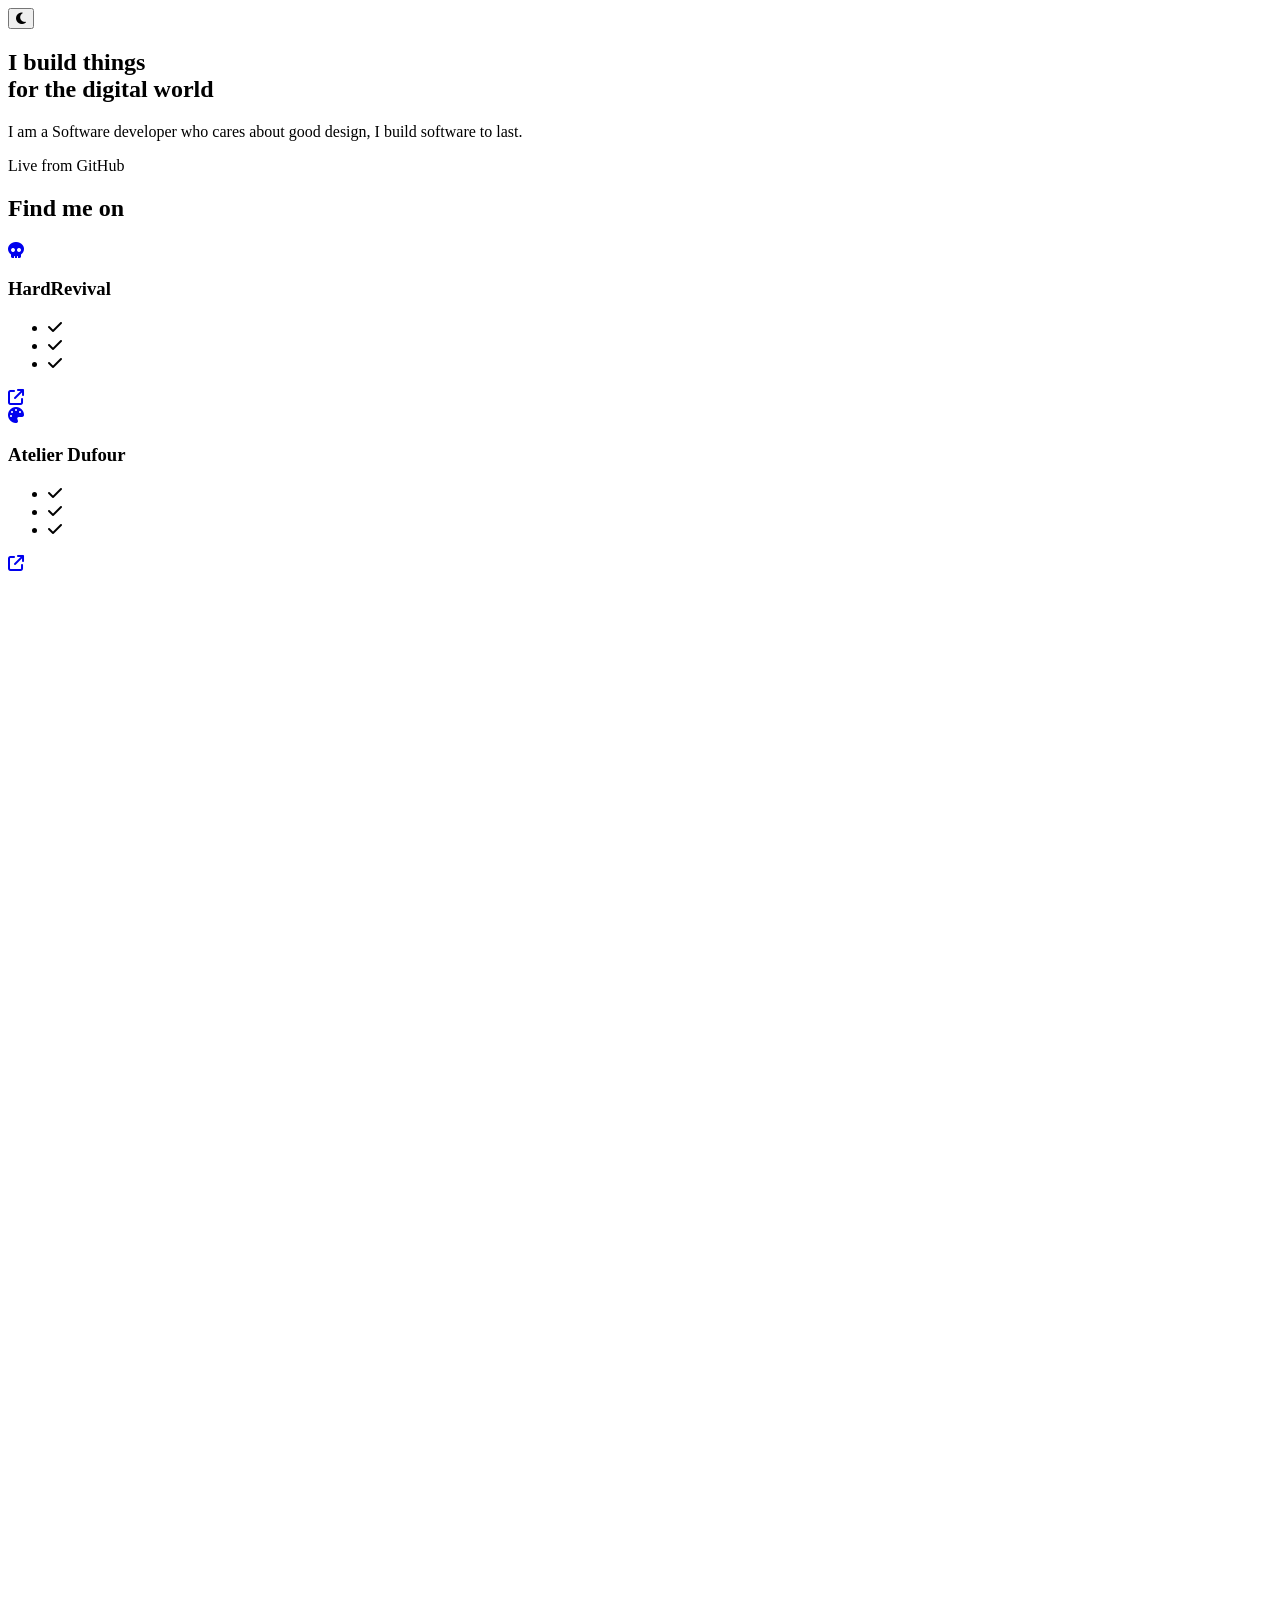
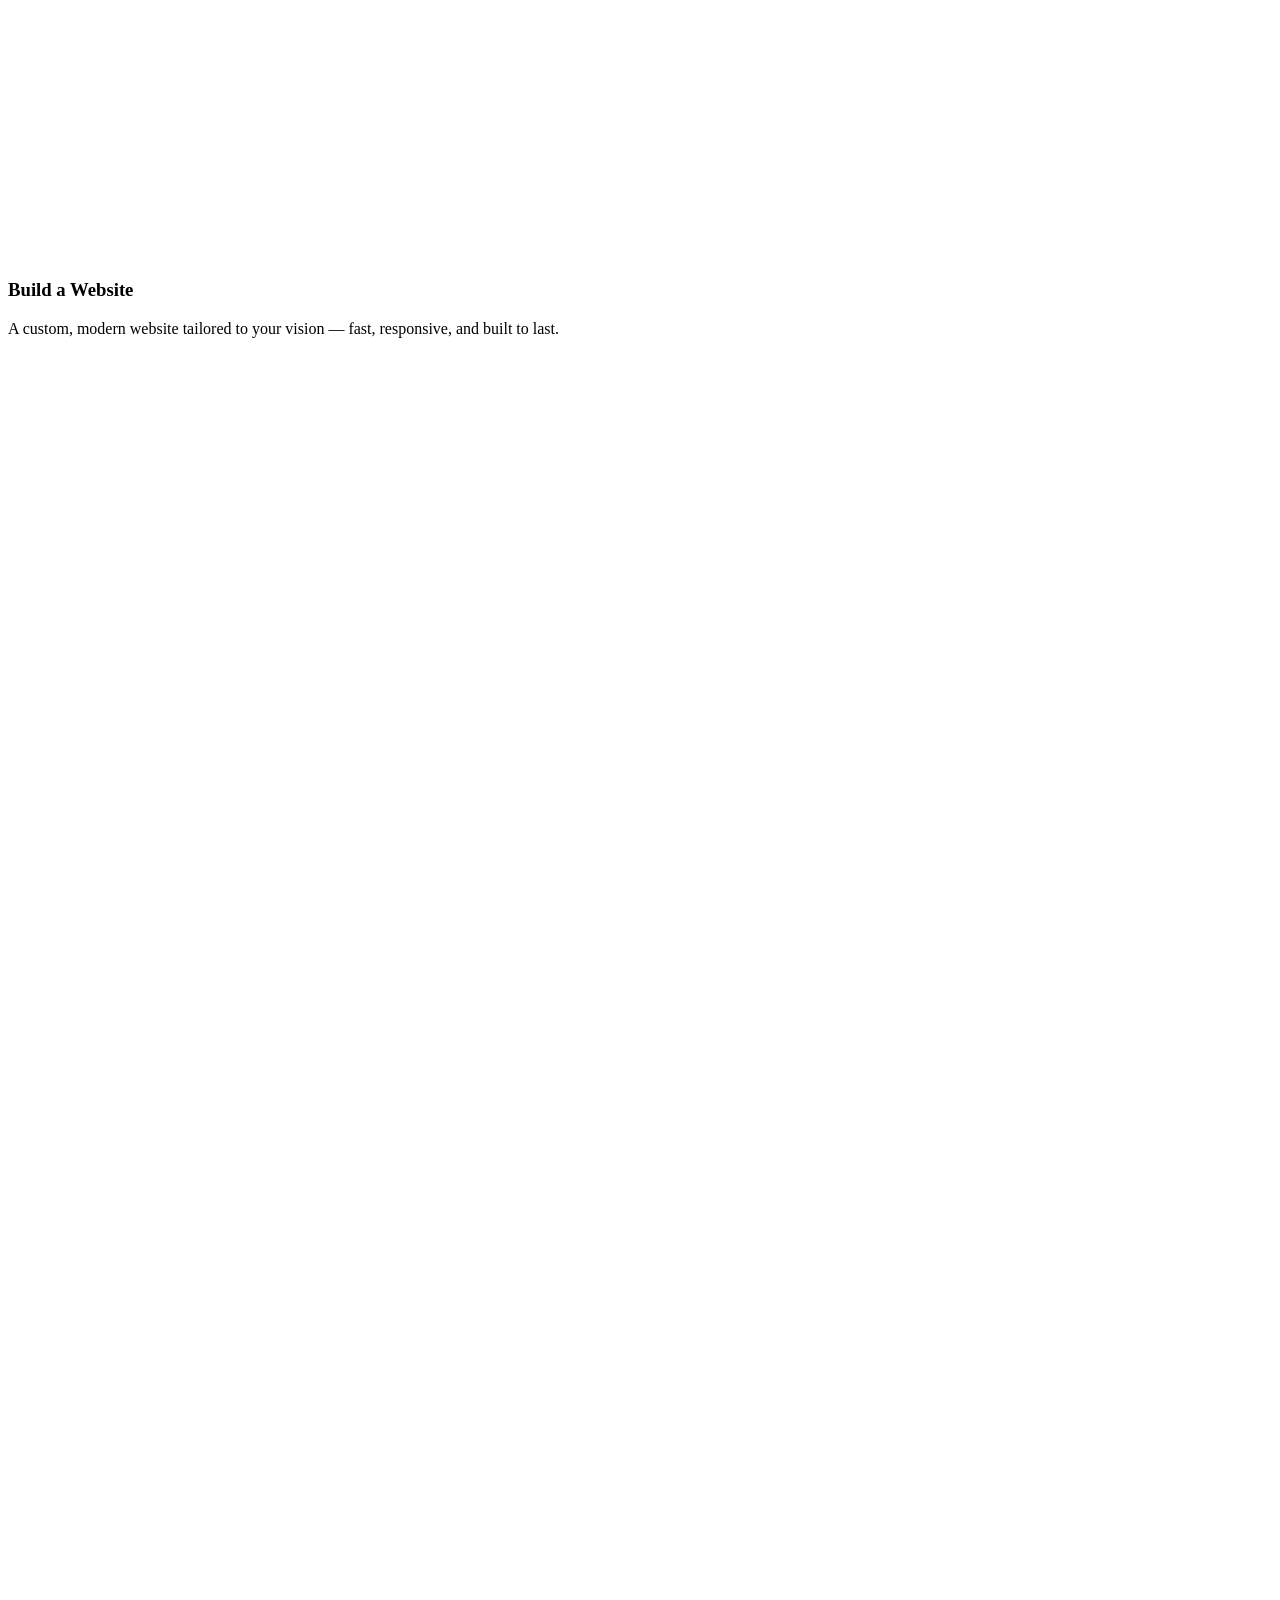
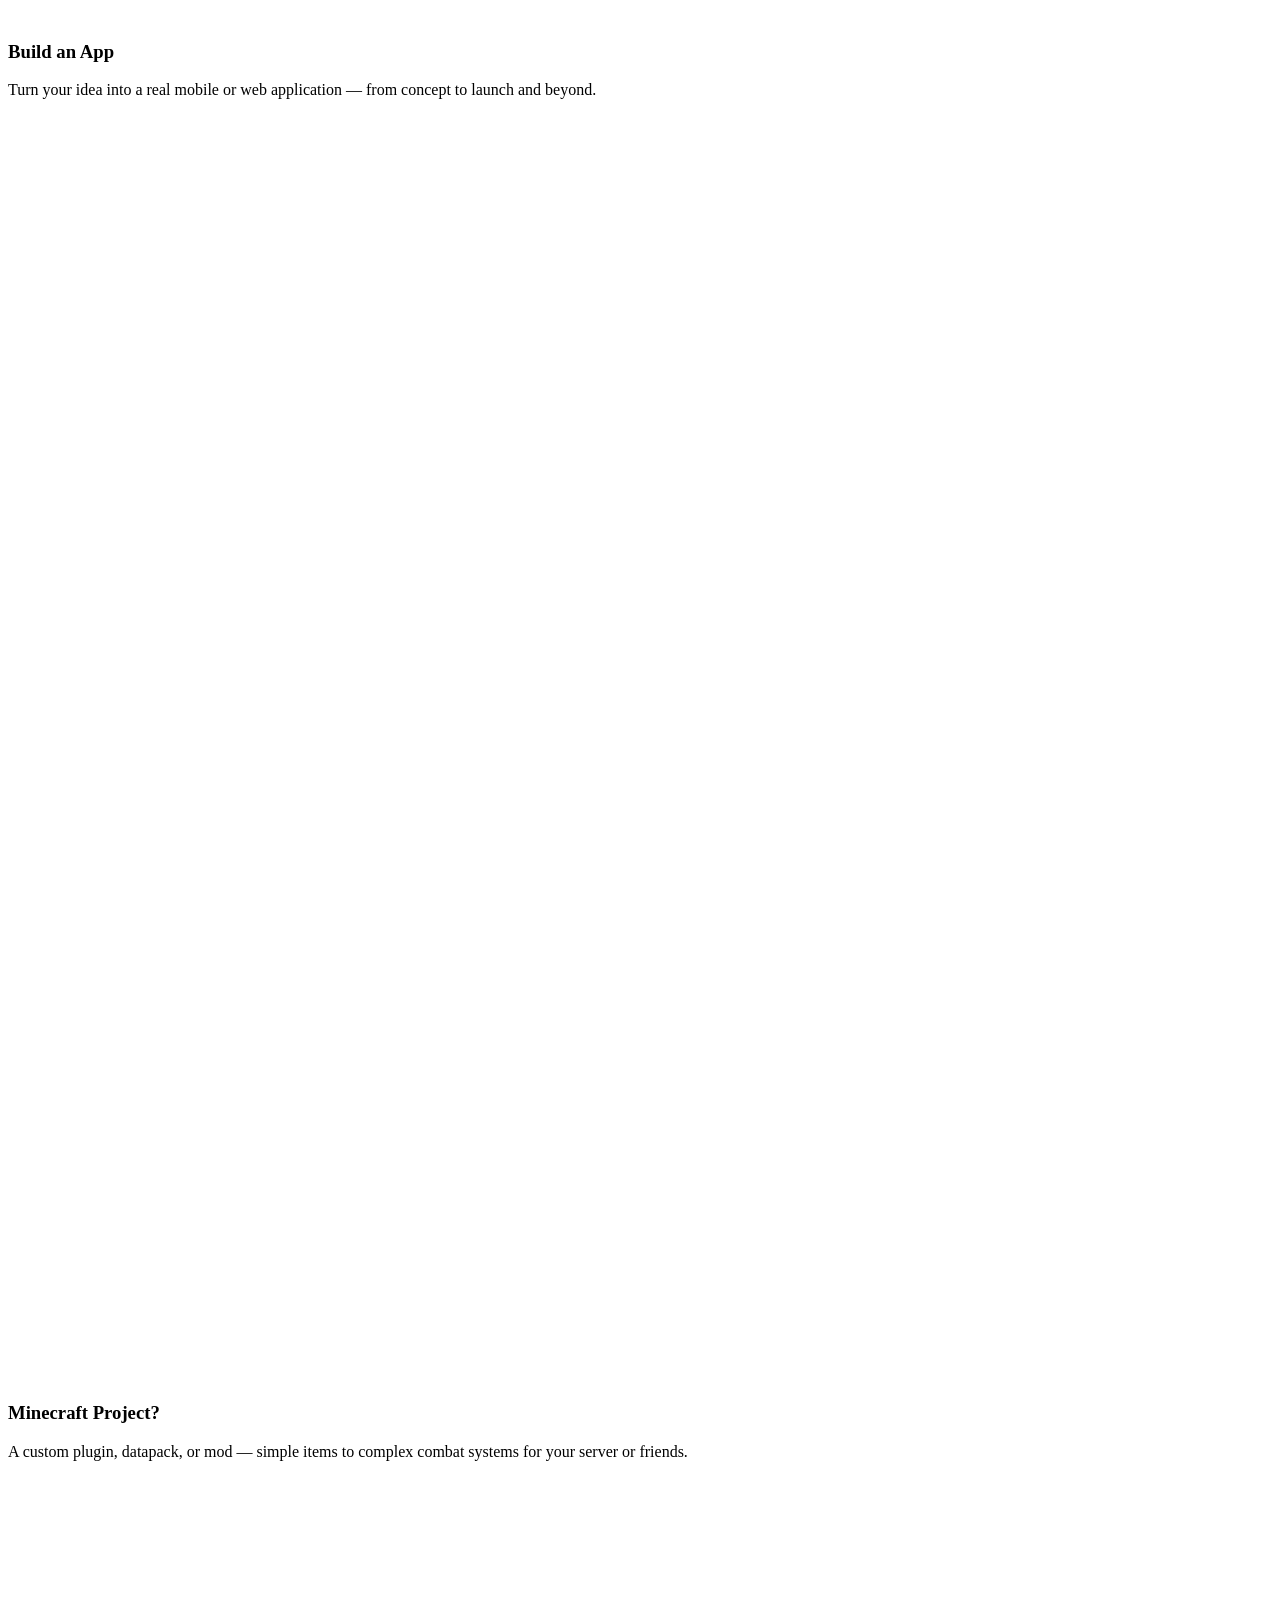
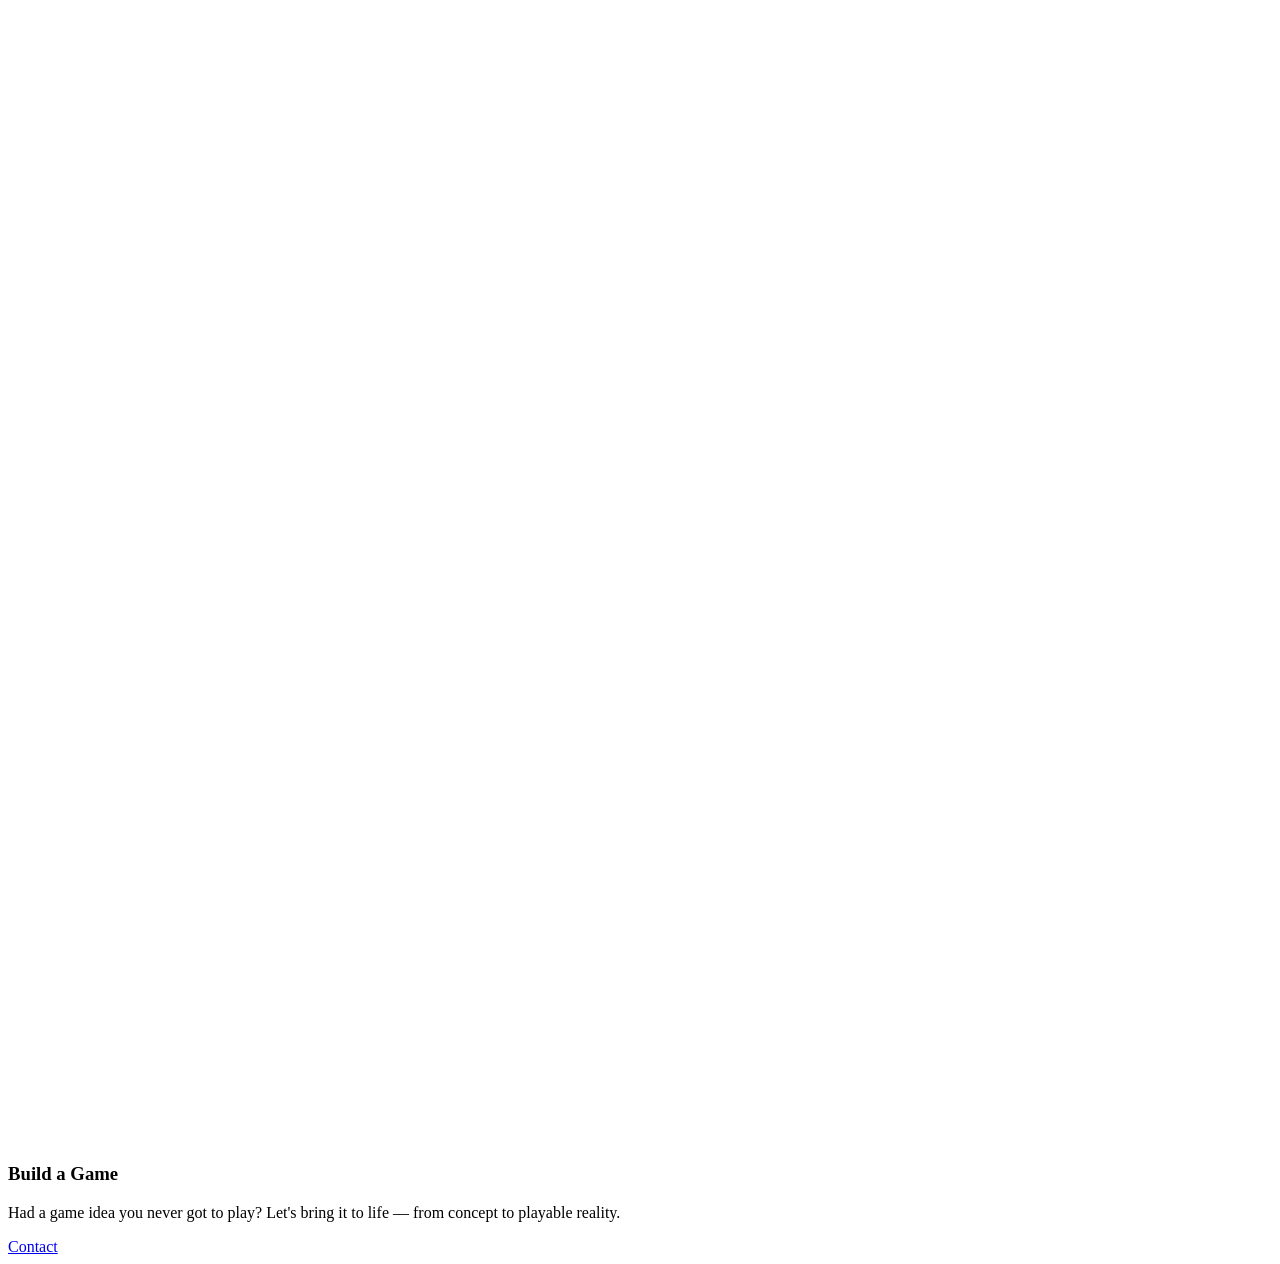
==== web/index.html @ 23b7054a "chore(seo): add robots.txt, sitemap, llms.txt, security.txt and JSON-LD Add crawl and machine-readab" ====
<!DOCTYPE html>
<html lang="en">
<head>
  <meta charset="UTF-8" />
  <meta name="viewport" content="width=device-width, initial-scale=1.0" />
  <meta name="description" content="Software developer — building things for the web" />
  <title>neofoxi — software developer</title>
  <link rel="canonical" href="https://neofoxi.net/" />
  <meta name="robots" content="index, follow" />
  <link rel="preconnect" href="https://fonts.googleapis.com" />
  <link rel="preconnect" href="https://fonts.gstatic.com" crossorigin />
  <!-- Inline script to prevent language flash — runs before first paint -->
  <script>
    (function () {
      var SUPPORTED = ['en','de','fr','es','zh-CN'];
      var m = document.cookie.match(new RegExp('(^| )lang=([^;]+)'));
      var lang;
      if (m && SUPPORTED.indexOf(m[2]) !== -1) {
        lang = m[2];
      } else {
        var raw = navigator.language || '';
        var n = raw.toLowerCase();
        if (n === 'zh-cn' || n === 'zh-hans' || n.slice(0,2) === 'zh') {
          lang = 'zh-CN';
        } else {
          lang = SUPPORTED.indexOf(raw.slice(0,2)) !== -1 ? raw.slice(0,2) : 'en';
        }
      }
      document.documentElement.lang = lang;
    })();
  </script>
  <!-- Inline script to prevent theme flash — runs before first paint -->
  <script>
    (function () {
      var m = document.cookie.match(new RegExp('(^| )theme=([^;]+)'));
      var theme = m ? m[2] : 'light';
      document.documentElement.dataset.theme = theme;
    })();
  </script>
  <!-- Async: Google Fonts (non-render-blocking) -->
  <link rel="stylesheet" href="https://fonts.googleapis.com/css2?family=Inter:wght@400;500;600;700;800&display=swap" media="print" onload="this.media='all'" />
  <!-- Async: Font Awesome (non-render-blocking) -->
  <link rel="stylesheet" href="https://cdnjs.cloudflare.com/ajax/libs/font-awesome/6.5.1/css/all.min.css" media="print" onload="this.media='all'" crossorigin="anonymous" referrerpolicy="no-referrer" />
  <noscript>
    <link rel="stylesheet" href="https://fonts.googleapis.com/css2?family=Inter:wght@400;500;600;700;800&display=swap" />
    <link rel="stylesheet" href="https://cdnjs.cloudflare.com/ajax/libs/font-awesome/6.5.1/css/all.min.css" crossorigin="anonymous" referrerpolicy="no-referrer" />
  </noscript>
  <link rel="stylesheet" href="/index.css" />
  <script type="module" src="/index.js"></script>
  <script type="application/ld+json">
  {
    "@context": "https://schema.org",
    "@graph": [
      {
        "@type": "Person",
        "@id": "https://neofoxi.net/#person",
        "name": "NeoFoxi",
        "url": "https://neofoxi.net/",
        "jobTitle": "Software Developer",
        "description": "Software developer building websites, web and mobile apps, games, and custom Minecraft plugins and mods.",
        "knowsAbout": [
          "Web development",
          "Mobile app development",
          "Game development",
          "Minecraft plugins, datapacks and mods",
          "UI/UX design"
        ],
        "sameAs": [
          "https://github.com/NeoFoxi",
          "https://www.patreon.com/Technik_Wunder",
          "https://youtube.com/@NeoFoxi"
        ],
        "makesOffer": [
          { "@type": "Offer", "itemOffered": { "@type": "Service", "name": "Website Development" } },
          { "@type": "Offer", "itemOffered": { "@type": "Service", "name": "App Development" } },
          { "@type": "Offer", "itemOffered": { "@type": "Service", "name": "Game Development" } },
          { "@type": "Offer", "itemOffered": { "@type": "Service", "name": "Minecraft Development" } }
        ]
      },
      {
        "@type": "WebSite",
        "@id": "https://neofoxi.net/#website",
        "url": "https://neofoxi.net/",
        "name": "NeoFoxi",
        "inLanguage": "en",
        "publisher": { "@id": "https://neofoxi.net/#person" }
      }
    ]
  }
  </script>
</head>
<body>

  <header>
    <div class="container">
      <a href="/" class="logo"></a>
      <div class="header-controls">
        <div id="lang-select"></div>
        <button id="theme-toggle" aria-label="Toggle theme"><i class="fas fa-moon"></i></button>
      </div>
    </div>
  </header>

  <main>
    <section class="hero">
      <div class="container">
        <h1>
          <span data-lang="hero.line1">I build things</span><br />
          <span data-lang-html="hero.line2">for the <span class="highlight">digital</span> world</span>
        </h1>
        <p data-lang="hero.subtitle">
          I am a Software developer who cares about
          good design, I build software to last.
        </p>
      </div>
    </section>

    <section class="stats container animate-fade-in-up" id="stats">
      <!-- rendered by index.js -->
    </section>
    <p class="stats-source container animate-fade-in-up" data-lang="stats.source">Live from GitHub</p>

    <section class="container animate-fade-in-up" id="find-me-on">
      <h2 class="section-heading" data-lang="section.findMeOn">Find me on</h2>
      <div class="social-links animate-fade-in-up" id="social-links">
        <!-- rendered by index.js -->
      </div>
    </section>

    <!-- ============ My Work ============ -->
    <section class="work-section">
      <div class="work-header animate-fade-in-up">
        <h2>
          <span class="work-heading-static" data-lang="work.headingPrefix"></span>
          <span class="line-break" data-lang="work.headingHighlight"></span>
        </h2>
      </div>

      <div class="work-grid">

        <article class="work-item animate-fade-in-up animate-delay-1">
          <a class="work-item__cover work-item__cover--hardrevival" href="https://hardrevival.net" target="_blank" rel="noopener" aria-label="HardRevival">
            <i class="fa-solid fa-skull"></i>
          </a>
          <div class="work-item__body">
            <div class="work-item__top">
              <h3 class="work-item__title">HardRevival</h3>
            </div>
            <p class="work-item__desc" data-lang="work.hardrevival.desc"></p>
            <ul class="work-item__features">
              <li><i class="fa-solid fa-check"></i><span data-lang="work.hardrevival.features.0"></span></li>
              <li><i class="fa-solid fa-check"></i><span data-lang="work.hardrevival.features.1"></span></li>
              <li><i class="fa-solid fa-check"></i><span data-lang="work.hardrevival.features.2"></span></li>
            </ul>
            <div class="work-item__tags">
              <span class="work-tag" data-lang="work.hardrevival.tags.0"></span>
              <span class="work-tag" data-lang="work.hardrevival.tags.1"></span>
              <span class="work-tag" data-lang="work.hardrevival.tags.2"></span>
            </div>
            <a class="work-item__cta" href="https://hardrevival.net" target="_blank" rel="noopener">
              <span data-lang="work.visit"></span> <i class="fa-solid fa-arrow-up-right-from-square"></i>
            </a>
          </div>
        </article>

        <article class="work-item animate-fade-in-up animate-delay-2">
          <a class="work-item__cover work-item__cover--atelier" href="https://atelierdufour.ch" target="_blank" rel="noopener" aria-label="Atelier Dufour">
            <i class="fa-solid fa-palette"></i>
          </a>
          <div class="work-item__body">
            <div class="work-item__top">
              <h3 class="work-item__title">Atelier Dufour</h3>
            </div>
            <p class="work-item__desc" data-lang="work.atelier.desc"></p>
            <ul class="work-item__features">
              <li><i class="fa-solid fa-check"></i><span data-lang="work.atelier.features.0"></span></li>
              <li><i class="fa-solid fa-check"></i><span data-lang="work.atelier.features.1"></span></li>
              <li><i class="fa-solid fa-check"></i><span data-lang="work.atelier.features.2"></span></li>
            </ul>
            <div class="work-item__tags">
              <span class="work-tag" data-lang="work.atelier.tags.0"></span>
              <span class="work-tag" data-lang="work.atelier.tags.1"></span>
              <span class="work-tag" data-lang="work.atelier.tags.2"></span>
            </div>
            <a class="work-item__cta" href="https://atelierdufour.ch" target="_blank" rel="noopener">
              <span data-lang="work.visit"></span> <i class="fa-solid fa-arrow-up-right-from-square"></i>
            </a>
          </div>
        </article>

      </div>
    </section>

    <!-- ============ How Can I Help You? ============ -->
    <section class="help-section">
      <div class="help-header animate-fade-in-up">
        <h2>
          <span class="help-heading-static" data-lang="help.headingPrefix"></span>
          <span class="line-break" data-lang="help.headingHighlight"></span>
        </h2>
      </div>

      <div class="help-grid">

        <div class="help-card help-card--youtube animate-fade-in-up animate-delay-1">
          <div class="help-card__icon">
            <svg viewBox="0 0 48 48" fill="none" xmlns="http://www.w3.org/2000/svg">
              <rect width="48" height="48" rx="12" fill="var(--help-card-yt-bg)"/>
              <path class="icon-fill" d="M14 17a2 2 0 012-2h16a2 2 0 012 2v10a2 2 0 01-2 2H16a2 2 0 01-2-2V17zm18 0H16v10h16V17zm-6 12h-4v2h-2v-2h-4v2a2 2 0 002 2h10a2 2 0 002-2v-2h-4zM19 21l-2 1.5 2 1.5M29 21l2 1.5-2 1.5" fill="var(--help-card-icon)"/>
            </svg>
          </div>
          <h3 class="help-card__title" data-lang="help.buildWebsite.title">Build a Website</h3>
          <p class="help-card__desc" data-lang="help.buildWebsite.desc">A custom, modern website tailored to your vision &mdash; fast, responsive, and built to last.</p>
        </div>

        <div class="help-card help-card--grades animate-fade-in-up animate-delay-2">
          <div class="help-card__icon">
            <svg viewBox="0 0 48 48" fill="none" xmlns="http://www.w3.org/2000/svg">
              <rect width="48" height="48" rx="12" fill="var(--help-card-grades-bg)"/>
              <path class="icon-fill" d="M17 13a2 2 0 00-2 2v20a2 2 0 002 2h14a2 2 0 002-2V15a2 2 0 00-2-2H17zm0 4h14v16H17V17zm7 18a1 1 0 100 2 1 1 0 000-2zM21 20h2v2h-2v-2zm4 0h2v2h-2v-2zm-4 4h2v2h-2v-2zm4 0h2v2h-2v-2z" fill="var(--help-card-icon)"/>
            </svg>
          </div>
          <h3 class="help-card__title" data-lang="help.buildApp.title">Build an App</h3>
          <p class="help-card__desc" data-lang="help.buildApp.desc">Turn your idea into a real mobile or web application &mdash; from concept to launch and beyond.</p>
        </div>

        <div class="help-card help-card--productivity animate-fade-in-up animate-delay-3">
          <div class="help-card__icon">
            <svg viewBox="0 0 48 48" fill="none" xmlns="http://www.w3.org/2000/svg">
              <rect width="48" height="48" rx="12" fill="var(--help-card-prod-bg)"/>
              <path class="icon-fill" d="M24 14l-8 10 8 14 8-10-8-14zm0 5l4 5-4 7-4-5 4-7z" fill="var(--help-card-icon)"/>
            </svg>
          </div>
          <h3 class="help-card__title" data-lang="help.minecraft.title">Minecraft Project?</h3>
          <p class="help-card__desc" data-lang="help.minecraft.desc">A custom plugin, datapack, or mod &mdash; simple items to complex combat systems for your server or friends.</p>
        </div>

        <div class="help-card help-card--business animate-fade-in-up animate-delay-4">
          <div class="help-card__icon">
            <svg viewBox="0 0 48 48" fill="none" xmlns="http://www.w3.org/2000/svg">
              <rect width="48" height="48" rx="12" fill="var(--help-card-biz-bg)"/>
              <path class="icon-fill" d="M16 25a4 4 0 01-4-4v-2a4 4 0 014-4h16a4 4 0 014 4v2a4 4 0 01-4 4H16zm-2-4a2 2 0 002 2h16a2 2 0 002-2v-2a2 2 0 00-2-2H16a2 2 0 00-2 2v2zm7-1h-2v-2h2v2zm4 0h-2v-2h2v2zm4 0h-2v-2h2v2zm-9 6h2v2h-2v-2zm4 0h2v2h-2v-2zm4 0h2v2h-2v-2zm-10 4h12v2H18v-2z" fill="var(--help-card-icon)"/>
            </svg>
          </div>
          <h3 class="help-card__title" data-lang="help.buildGame.title">Build a Game</h3>
          <p class="help-card__desc" data-lang="help.buildGame.desc">Had a game idea you never got to play? Let's bring it to life &mdash; from concept to playable reality.</p>
        </div>

      </div>
      <a href="#find-me-on" class="help-contact-btn animate-fade-in-up" data-lang="help.contactBtn">Contact</a>
    </section>
  </main>

  <footer>
    <div class="container" id="footer-content"></div>
  </footer>

</body>
</html>
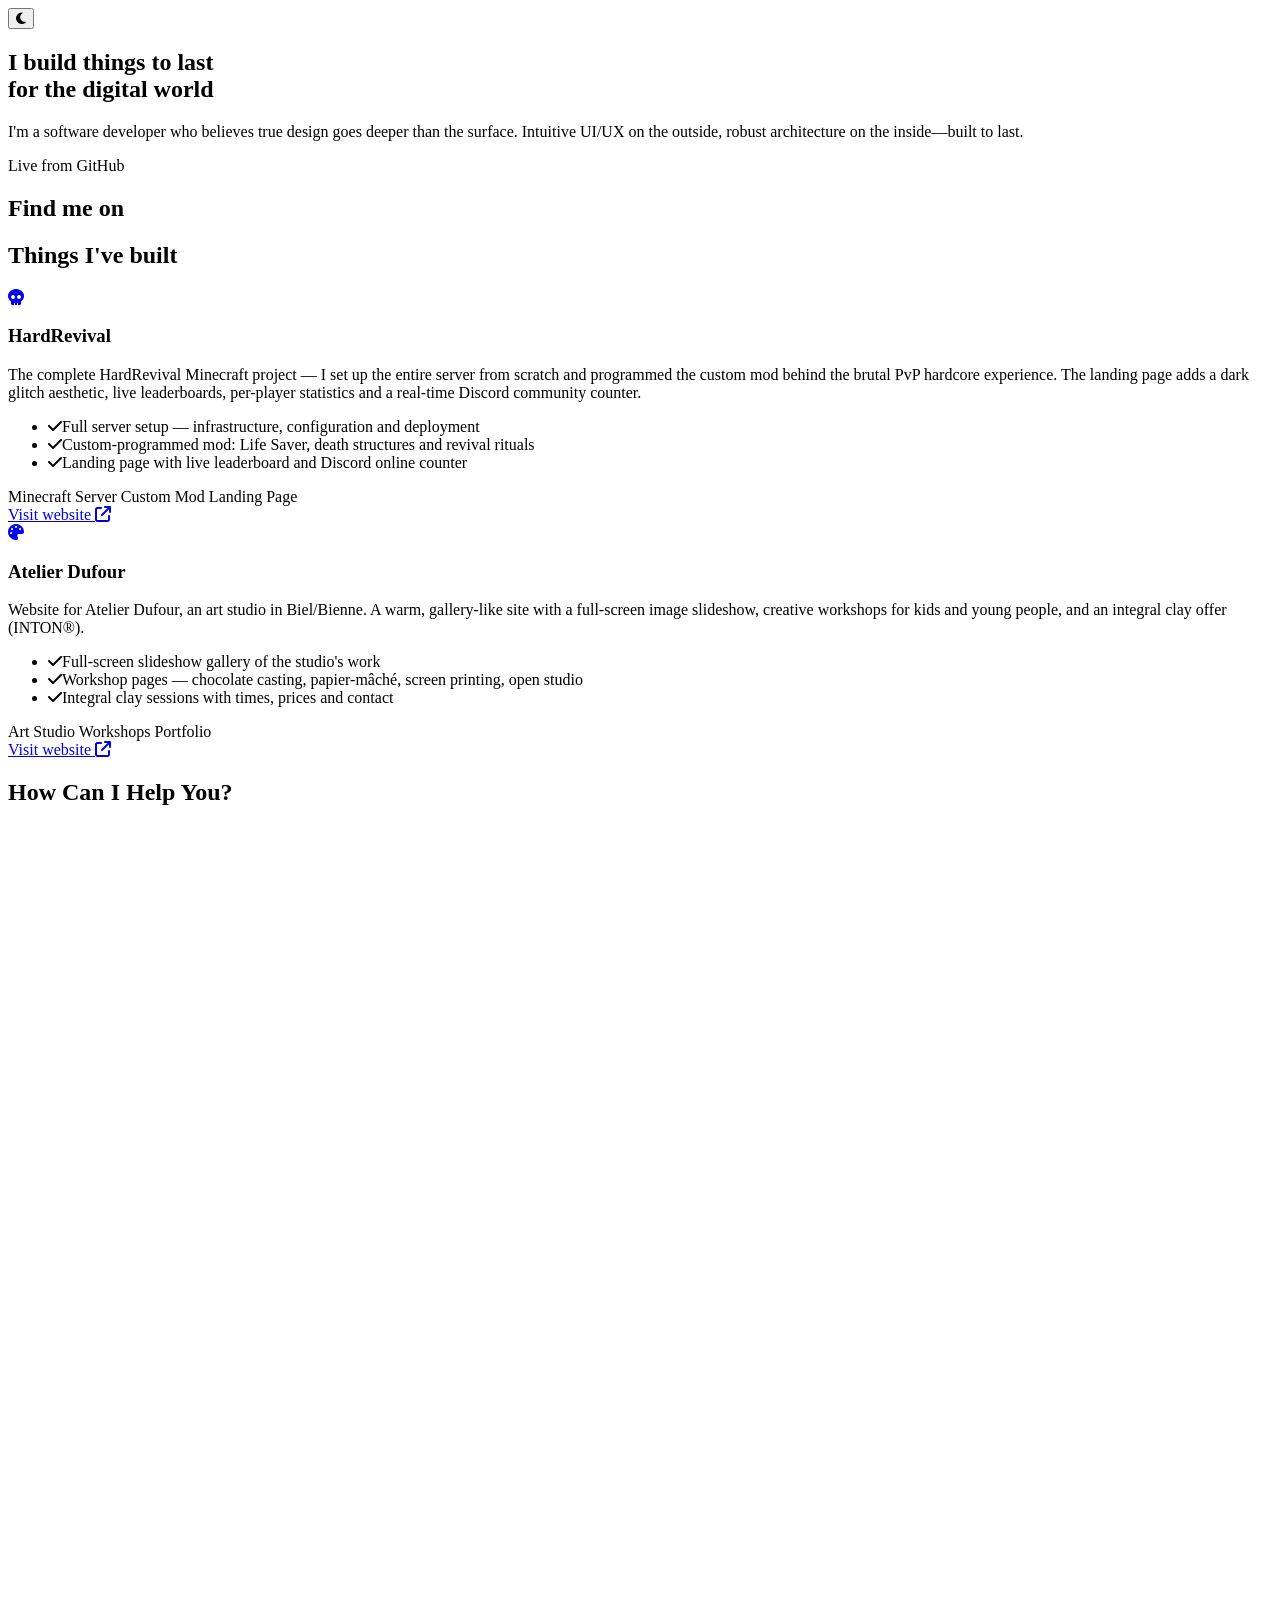
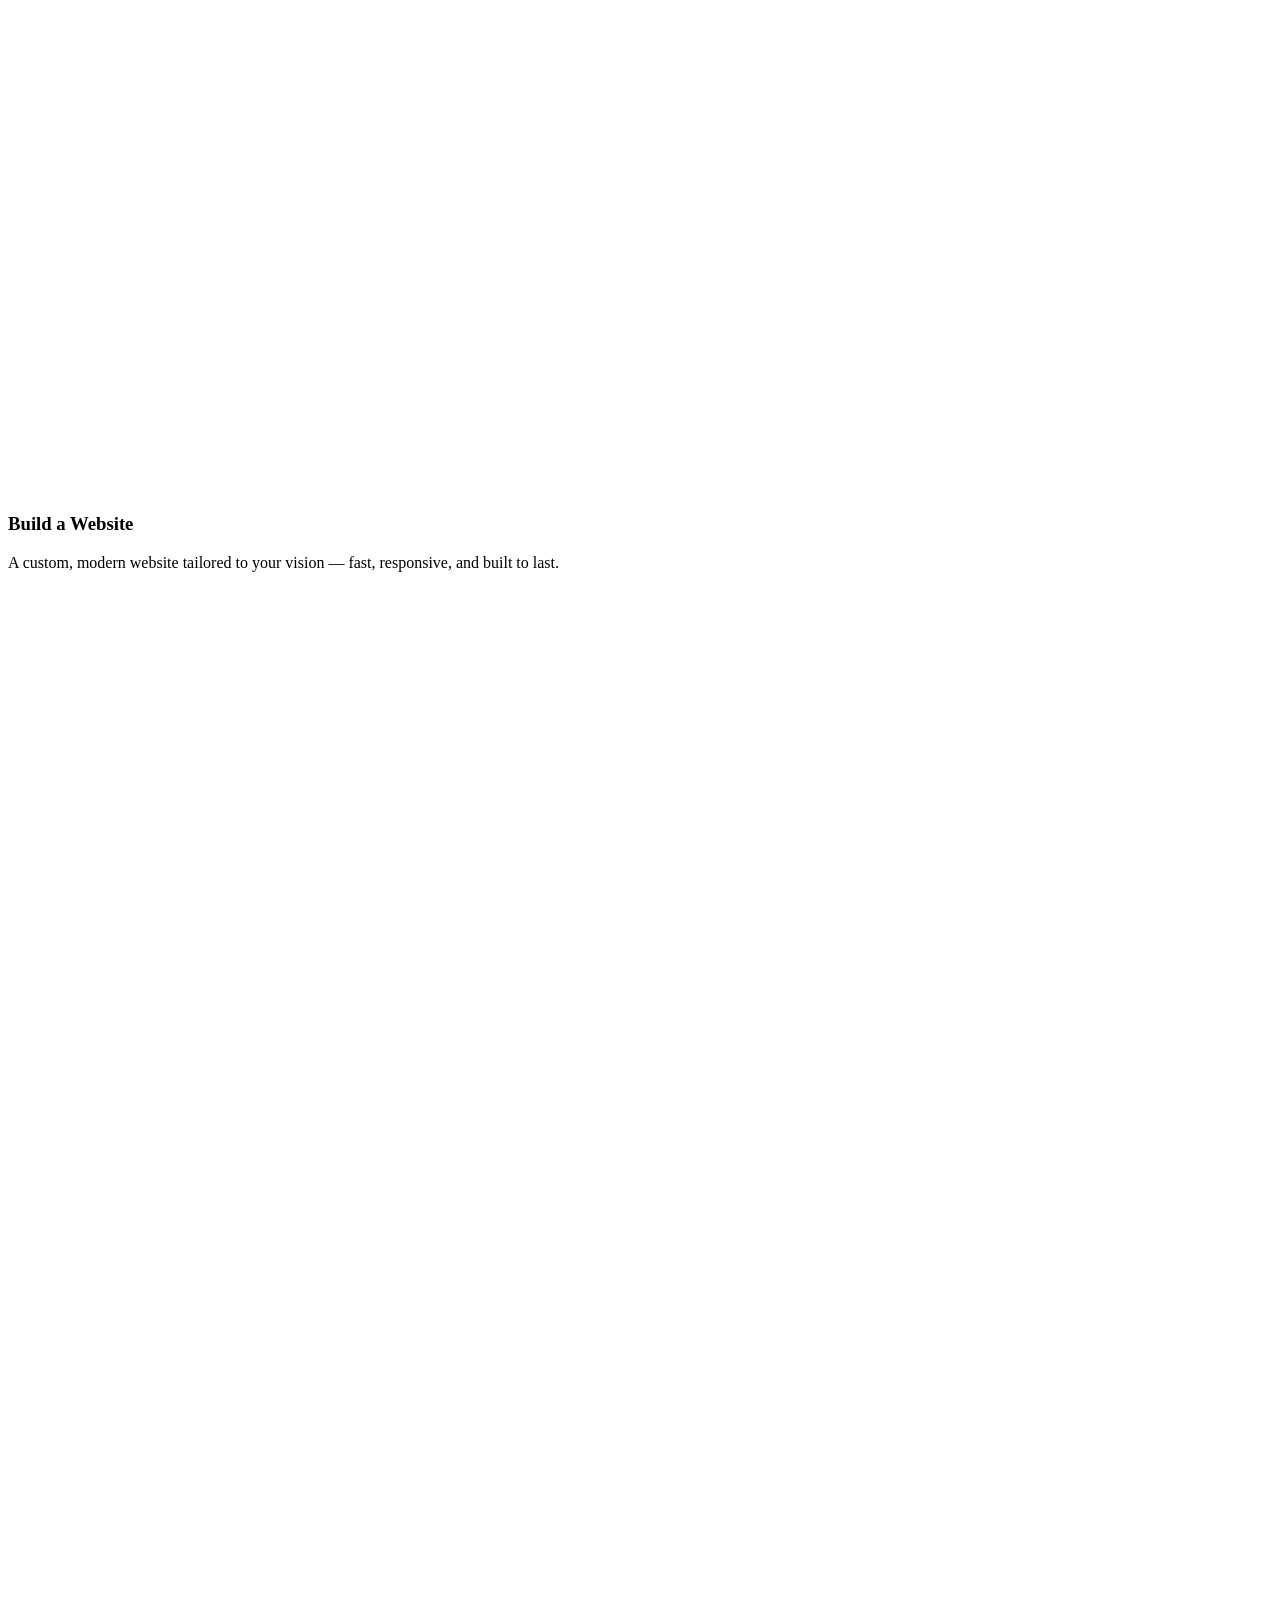
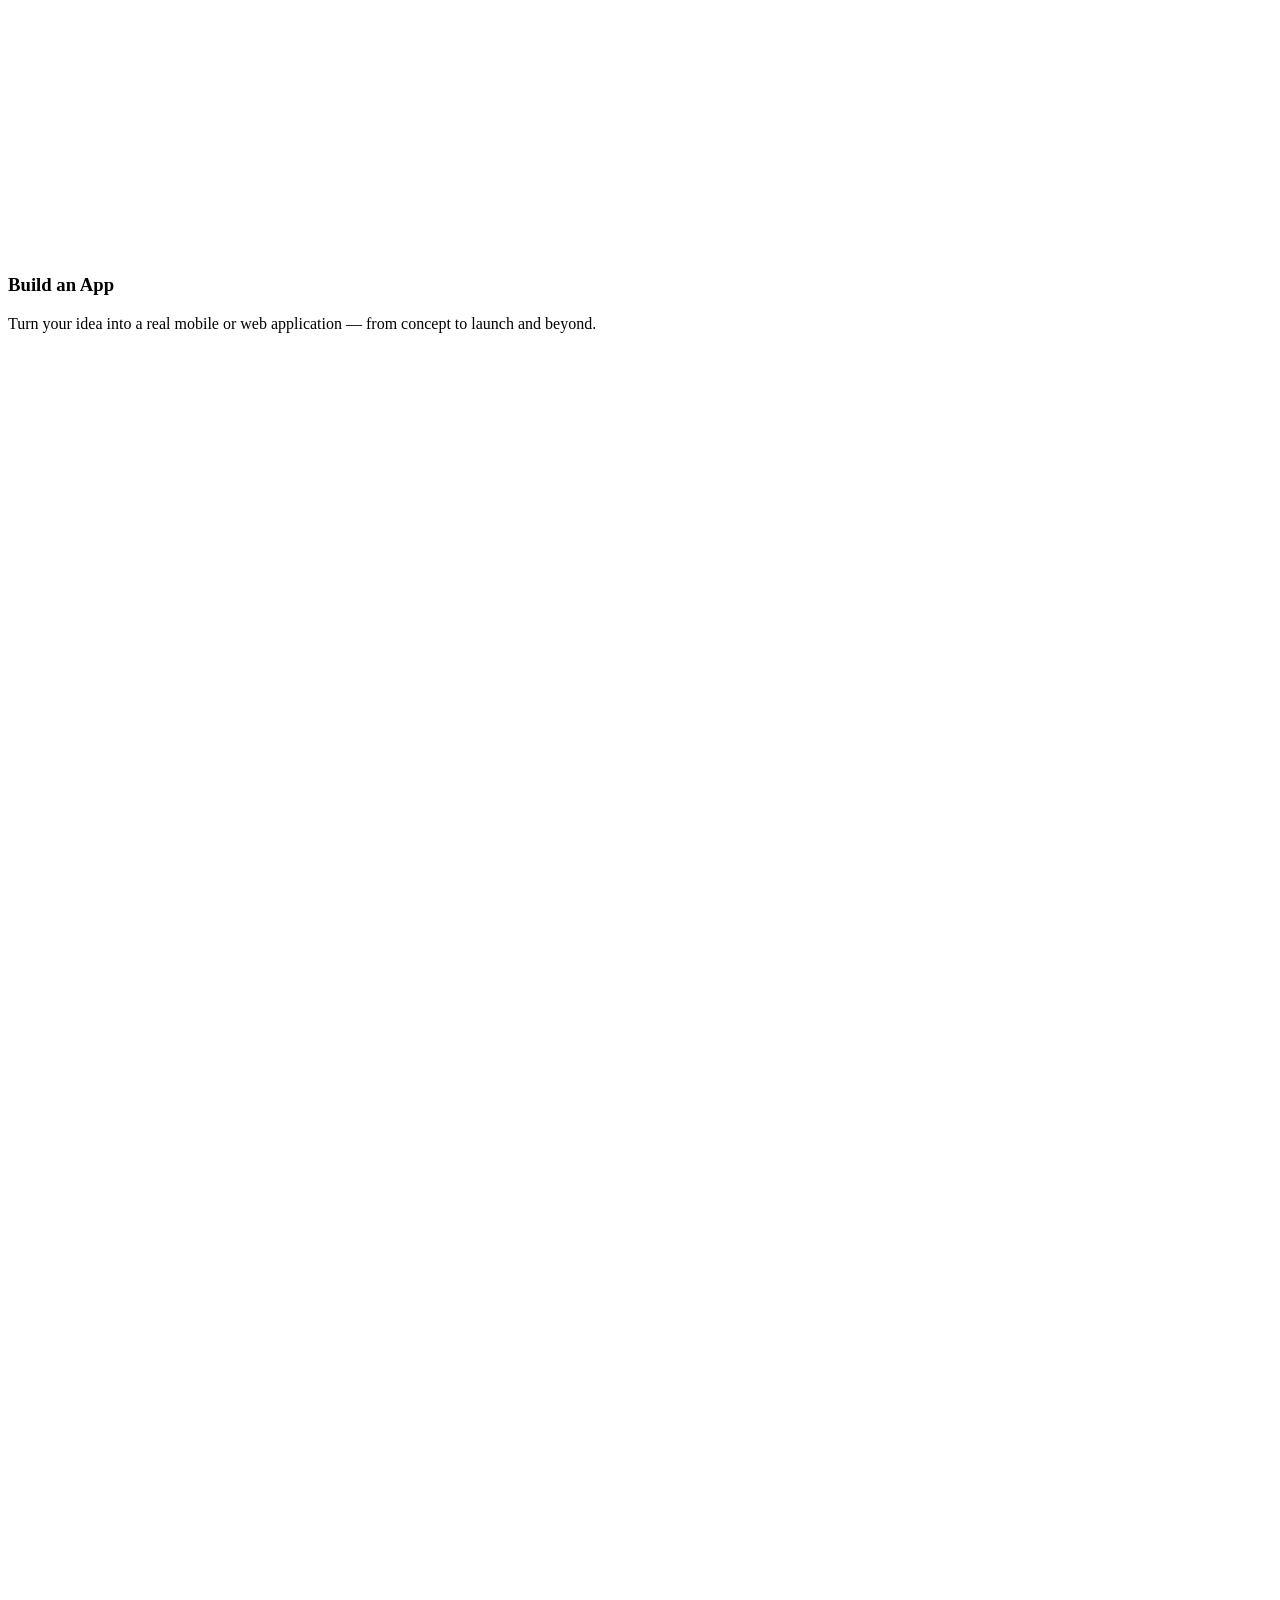
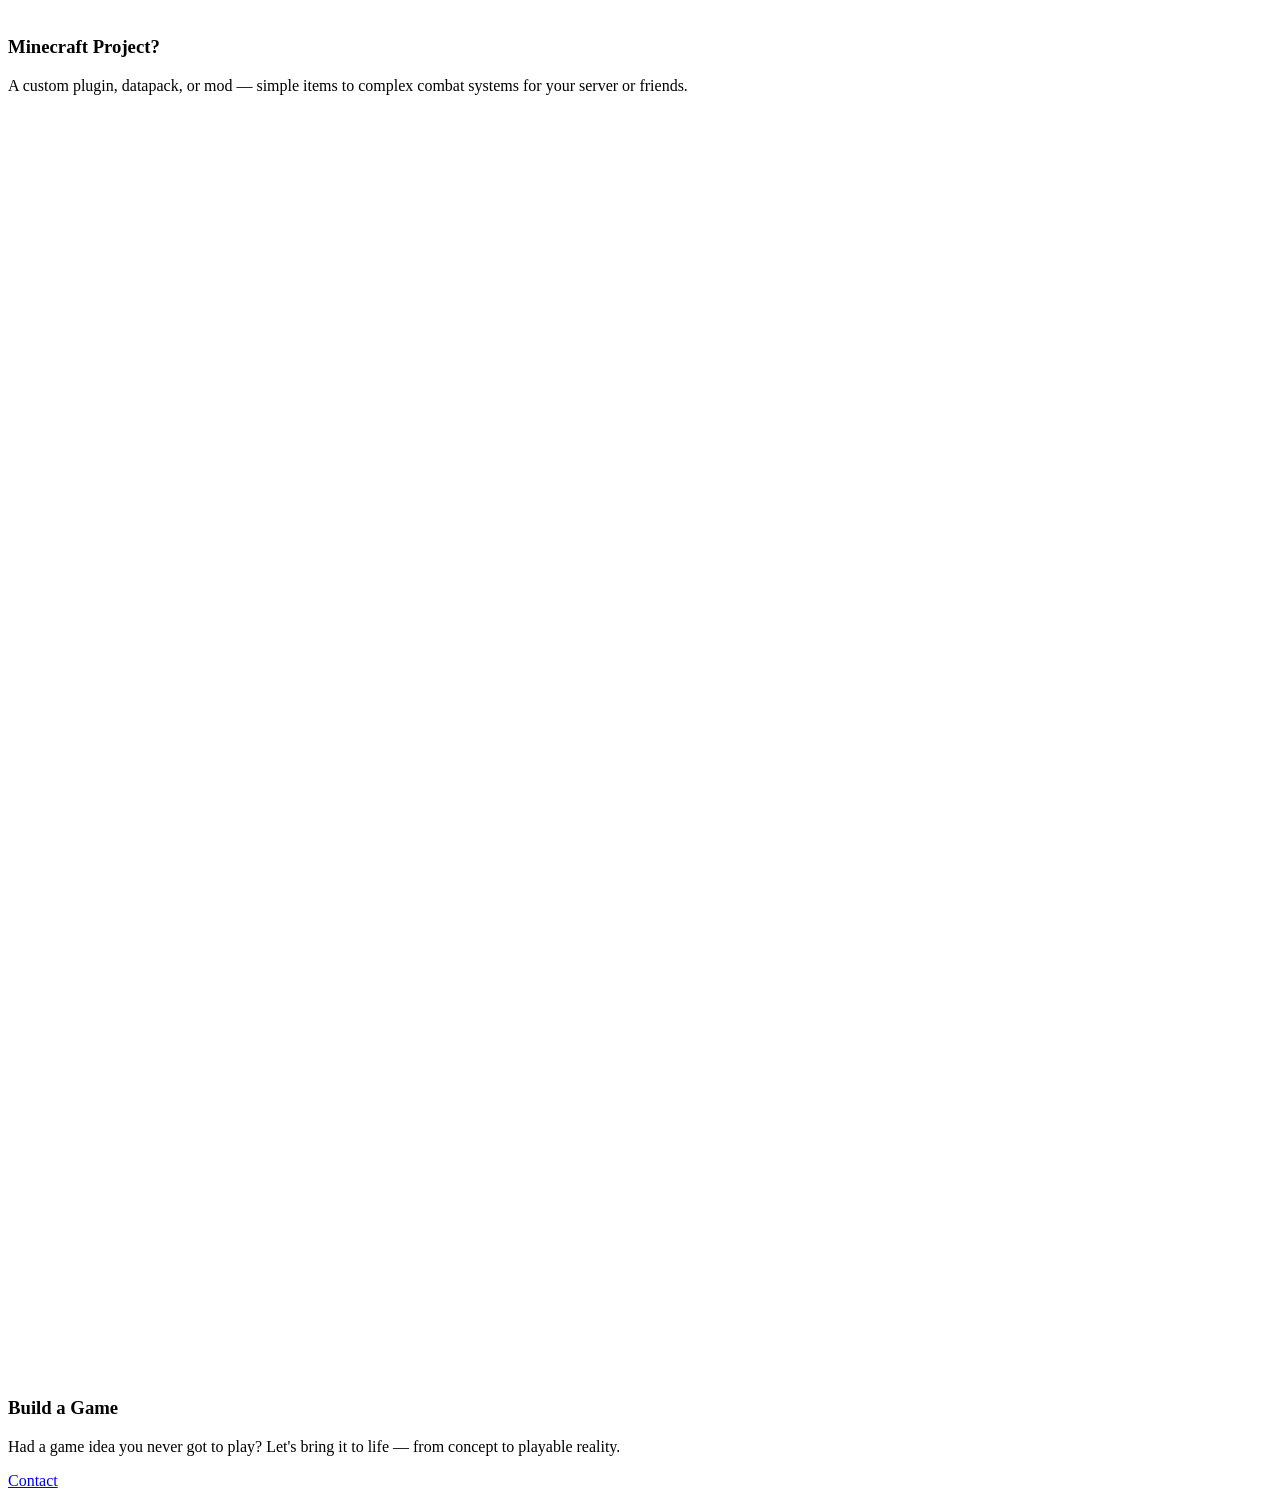
==== commit 48b62edd: "Add AI crawler policies and service information for NeoFoxi - Updated index.html to include a noinde" ====
--- a/web/index.html
+++ b/web/index.html
@@ -3,12 +3,28 @@
 <head>
   <meta charset="UTF-8" />
   <meta name="viewport" content="width=device-width, initial-scale=1.0" />
-  <meta name="description" content="Software developer — building things for the web" />
-  <title>neofoxi — software developer</title>
-  <link rel="canonical" href="https://neofoxi.net/" />
+  <meta name="description" content="Portfolio of NeoFoxi, software developer: fast websites, web and mobile apps, games and custom Minecraft plugins, datapacks and mods — built to last." />
+  <title>NeoFoxi — Software Developer | Web, Apps &amp; Minecraft Modding</title>
+  <link rel="canonical" href="https://neofoxi.net" />
   <meta name="robots" content="index, follow" />
+  <!-- Open Graph / social previews -->
+  <meta property="og:type" content="website" />
+  <meta property="og:site_name" content="NeoFoxi" />
+  <meta property="og:title" content="NeoFoxi — Software Developer" />
+  <meta property="og:description" content="Fast websites, web and mobile apps, games and custom Minecraft plugins, datapacks and mods — built to last." />
+  <meta property="og:url" content="https://neofoxi.net" />
+  <meta property="og:image" content="https://neofoxi.net/images/og/neofoxi.webp" />
+  <meta property="og:image:width" content="1200" />
+  <meta property="og:image:height" content="630" />
+  <meta property="og:image:alt" content="NeoFoxi — software developer" />
+  <meta property="og:locale" content="en_US" />
+  <meta name="twitter:card" content="summary_large_image" />
+  <meta name="twitter:title" content="NeoFoxi — Software Developer" />
+  <meta name="twitter:description" content="Fast websites, web and mobile apps, games and custom Minecraft plugins, datapacks and mods — built to last." />
+  <meta name="twitter:image" content="https://neofoxi.net/images/og/neofoxi.webp" />
   <link rel="preconnect" href="https://fonts.googleapis.com" />
   <link rel="preconnect" href="https://fonts.gstatic.com" crossorigin />
+  <link rel="preconnect" href="https://cdnjs.cloudflare.com" crossorigin />
   <!-- Inline script to prevent language flash — runs before first paint -->
   <script>
     (function () {
@@ -55,7 +71,7 @@
         "@type": "Person",
         "@id": "https://neofoxi.net/#person",
         "name": "NeoFoxi",
-        "url": "https://neofoxi.net/",
+        "url": "https://neofoxi.net",
         "jobTitle": "Software Developer",
         "description": "Software developer building websites, web and mobile apps, games, and custom Minecraft plugins and mods.",
         "knowsAbout": [
@@ -80,10 +96,12 @@
       {
         "@type": "WebSite",
         "@id": "https://neofoxi.net/#website",
-        "url": "https://neofoxi.net/",
+        "url": "https://neofoxi.net",
         "name": "NeoFoxi",
         "inLanguage": "en",
-        "publisher": { "@id": "https://neofoxi.net/#person" }
+        "publisher": { "@id": "https://neofoxi.net/#person" },
+        "datePublished": "2026-08-12",
+        "dateModified": "2026-10-09"
       }
     ]
   }
@@ -105,12 +123,11 @@
     <section class="hero">
       <div class="container">
         <h1>
-          <span data-lang="hero.line1">I build things</span><br />
+          <span data-lang="hero.line1">I build things to last</span><br />
           <span data-lang-html="hero.line2">for the <span class="highlight">digital</span> world</span>
         </h1>
         <p data-lang="hero.subtitle">
-          I am a Software developer who cares about
-          good design, I build software to last.
+          I'm a software developer who believes true design goes deeper than the surface. Intuitive UI/UX on the outside, robust architecture on the inside&mdash;built to last.
         </p>
       </div>
     </section>
@@ -131,8 +148,8 @@
     <section class="work-section">
       <div class="work-header animate-fade-in-up">
         <h2>
-          <span class="work-heading-static" data-lang="work.headingPrefix"></span>
-          <span class="line-break" data-lang="work.headingHighlight"></span>
+          <span class="work-heading-static" data-lang="work.headingPrefix">Things I've</span>
+          <span class="line-break" data-lang="work.headingHighlight">built</span>
         </h2>
       </div>
 
@@ -146,19 +163,19 @@
             <div class="work-item__top">
               <h3 class="work-item__title">HardRevival</h3>
             </div>
-            <p class="work-item__desc" data-lang="work.hardrevival.desc"></p>
+            <p class="work-item__desc" data-lang="work.hardrevival.desc">The complete HardRevival Minecraft project — I set up the entire server from scratch and programmed the custom mod behind the brutal PvP hardcore experience. The landing page adds a dark glitch aesthetic, live leaderboards, per-player statistics and a real-time Discord community counter.</p>
             <ul class="work-item__features">
-              <li><i class="fa-solid fa-check"></i><span data-lang="work.hardrevival.features.0"></span></li>
-              <li><i class="fa-solid fa-check"></i><span data-lang="work.hardrevival.features.1"></span></li>
-              <li><i class="fa-solid fa-check"></i><span data-lang="work.hardrevival.features.2"></span></li>
+              <li><i class="fa-solid fa-check"></i><span data-lang="work.hardrevival.features.0">Full server setup — infrastructure, configuration and deployment</span></li>
+              <li><i class="fa-solid fa-check"></i><span data-lang="work.hardrevival.features.1">Custom-programmed mod: Life Saver, death structures and revival rituals</span></li>
+              <li><i class="fa-solid fa-check"></i><span data-lang="work.hardrevival.features.2">Landing page with live leaderboard and Discord online counter</span></li>
             </ul>
             <div class="work-item__tags">
-              <span class="work-tag" data-lang="work.hardrevival.tags.0"></span>
-              <span class="work-tag" data-lang="work.hardrevival.tags.1"></span>
-              <span class="work-tag" data-lang="work.hardrevival.tags.2"></span>
+              <span class="work-tag" data-lang="work.hardrevival.tags.0">Minecraft Server</span>
+              <span class="work-tag" data-lang="work.hardrevival.tags.1">Custom Mod</span>
+              <span class="work-tag" data-lang="work.hardrevival.tags.2">Landing Page</span>
             </div>
             <a class="work-item__cta" href="https://hardrevival.net" target="_blank" rel="noopener">
-              <span data-lang="work.visit"></span> <i class="fa-solid fa-arrow-up-right-from-square"></i>
+              <span data-lang="work.visit">Visit website</span> <i class="fa-solid fa-arrow-up-right-from-square"></i>
             </a>
           </div>
         </article>
@@ -171,19 +188,19 @@
             <div class="work-item__top">
               <h3 class="work-item__title">Atelier Dufour</h3>
             </div>
-            <p class="work-item__desc" data-lang="work.atelier.desc"></p>
+            <p class="work-item__desc" data-lang="work.atelier.desc">Website for Atelier Dufour, an art studio in Biel/Bienne. A warm, gallery-like site with a full-screen image slideshow, creative workshops for kids and young people, and an integral clay offer (INTON&reg;).</p>
             <ul class="work-item__features">
-              <li><i class="fa-solid fa-check"></i><span data-lang="work.atelier.features.0"></span></li>
-              <li><i class="fa-solid fa-check"></i><span data-lang="work.atelier.features.1"></span></li>
-              <li><i class="fa-solid fa-check"></i><span data-lang="work.atelier.features.2"></span></li>
+              <li><i class="fa-solid fa-check"></i><span data-lang="work.atelier.features.0">Full-screen slideshow gallery of the studio's work</span></li>
+              <li><i class="fa-solid fa-check"></i><span data-lang="work.atelier.features.1">Workshop pages — chocolate casting, papier-mâché, screen printing, open studio</span></li>
+              <li><i class="fa-solid fa-check"></i><span data-lang="work.atelier.features.2">Integral clay sessions with times, prices and contact</span></li>
             </ul>
             <div class="work-item__tags">
-              <span class="work-tag" data-lang="work.atelier.tags.0"></span>
-              <span class="work-tag" data-lang="work.atelier.tags.1"></span>
-              <span class="work-tag" data-lang="work.atelier.tags.2"></span>
+              <span class="work-tag" data-lang="work.atelier.tags.0">Art Studio</span>
+              <span class="work-tag" data-lang="work.atelier.tags.1">Workshops</span>
+              <span class="work-tag" data-lang="work.atelier.tags.2">Portfolio</span>
             </div>
             <a class="work-item__cta" href="https://atelierdufour.ch" target="_blank" rel="noopener">
-              <span data-lang="work.visit"></span> <i class="fa-solid fa-arrow-up-right-from-square"></i>
+              <span data-lang="work.visit">Visit website</span> <i class="fa-solid fa-arrow-up-right-from-square"></i>
             </a>
           </div>
         </article>
@@ -195,8 +212,8 @@
     <section class="help-section">
       <div class="help-header animate-fade-in-up">
         <h2>
-          <span class="help-heading-static" data-lang="help.headingPrefix"></span>
-          <span class="line-break" data-lang="help.headingHighlight"></span>
+          <span class="help-heading-static" data-lang="help.headingPrefix">How Can</span>
+          <span class="line-break" data-lang="help.headingHighlight">I Help You?</span>
         </h2>
       </div>
 
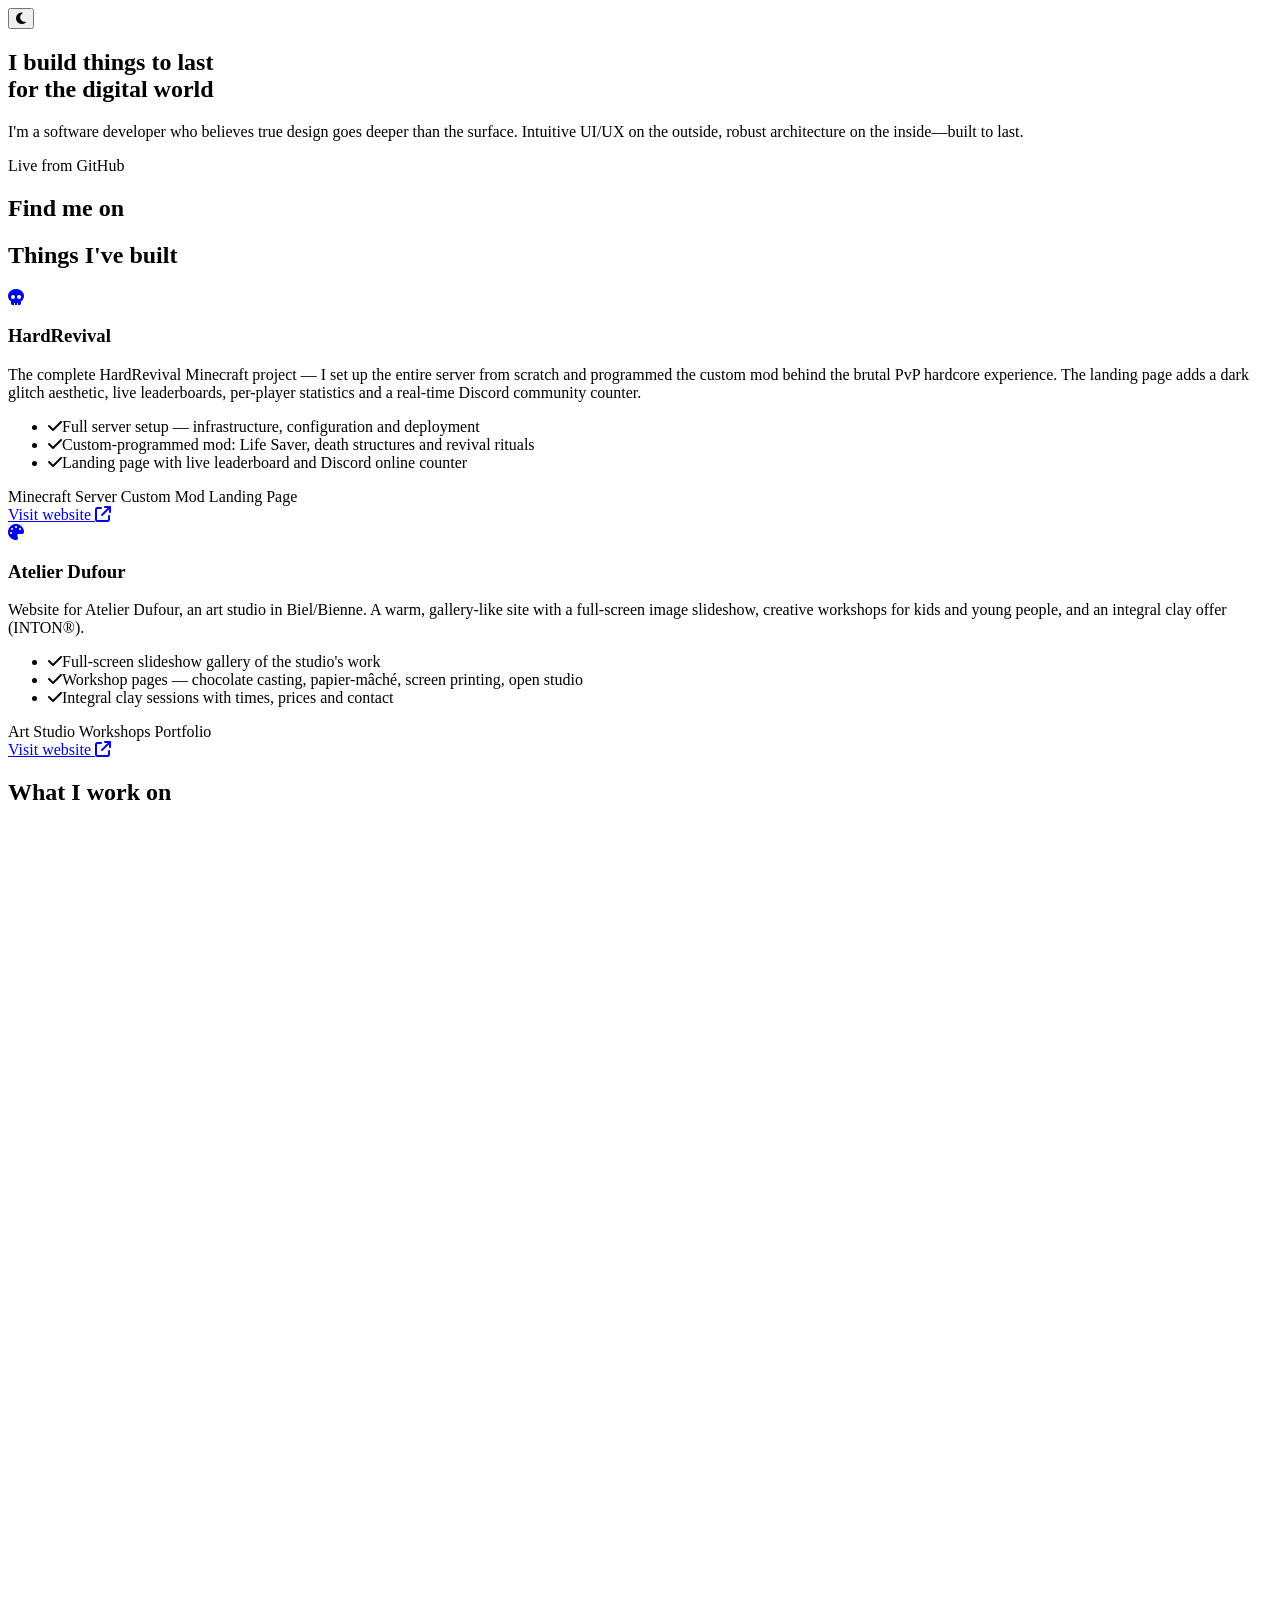
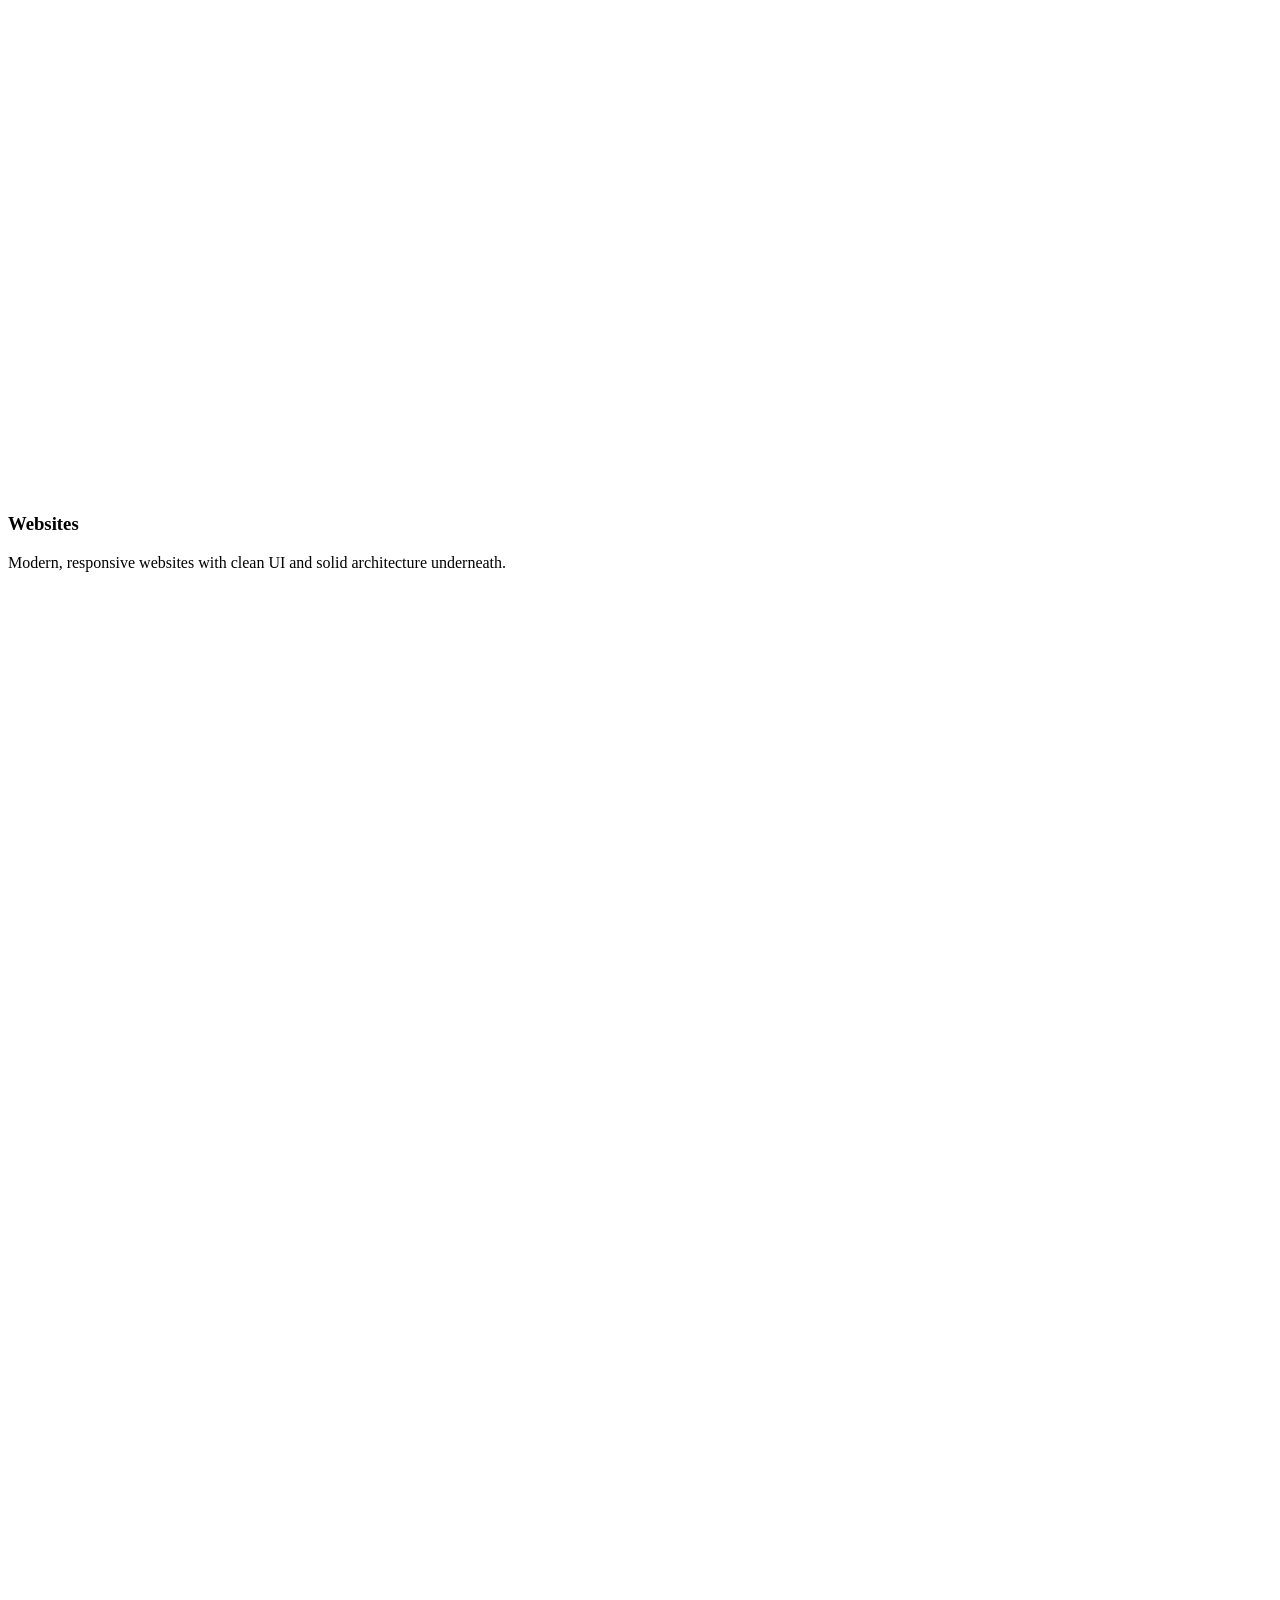
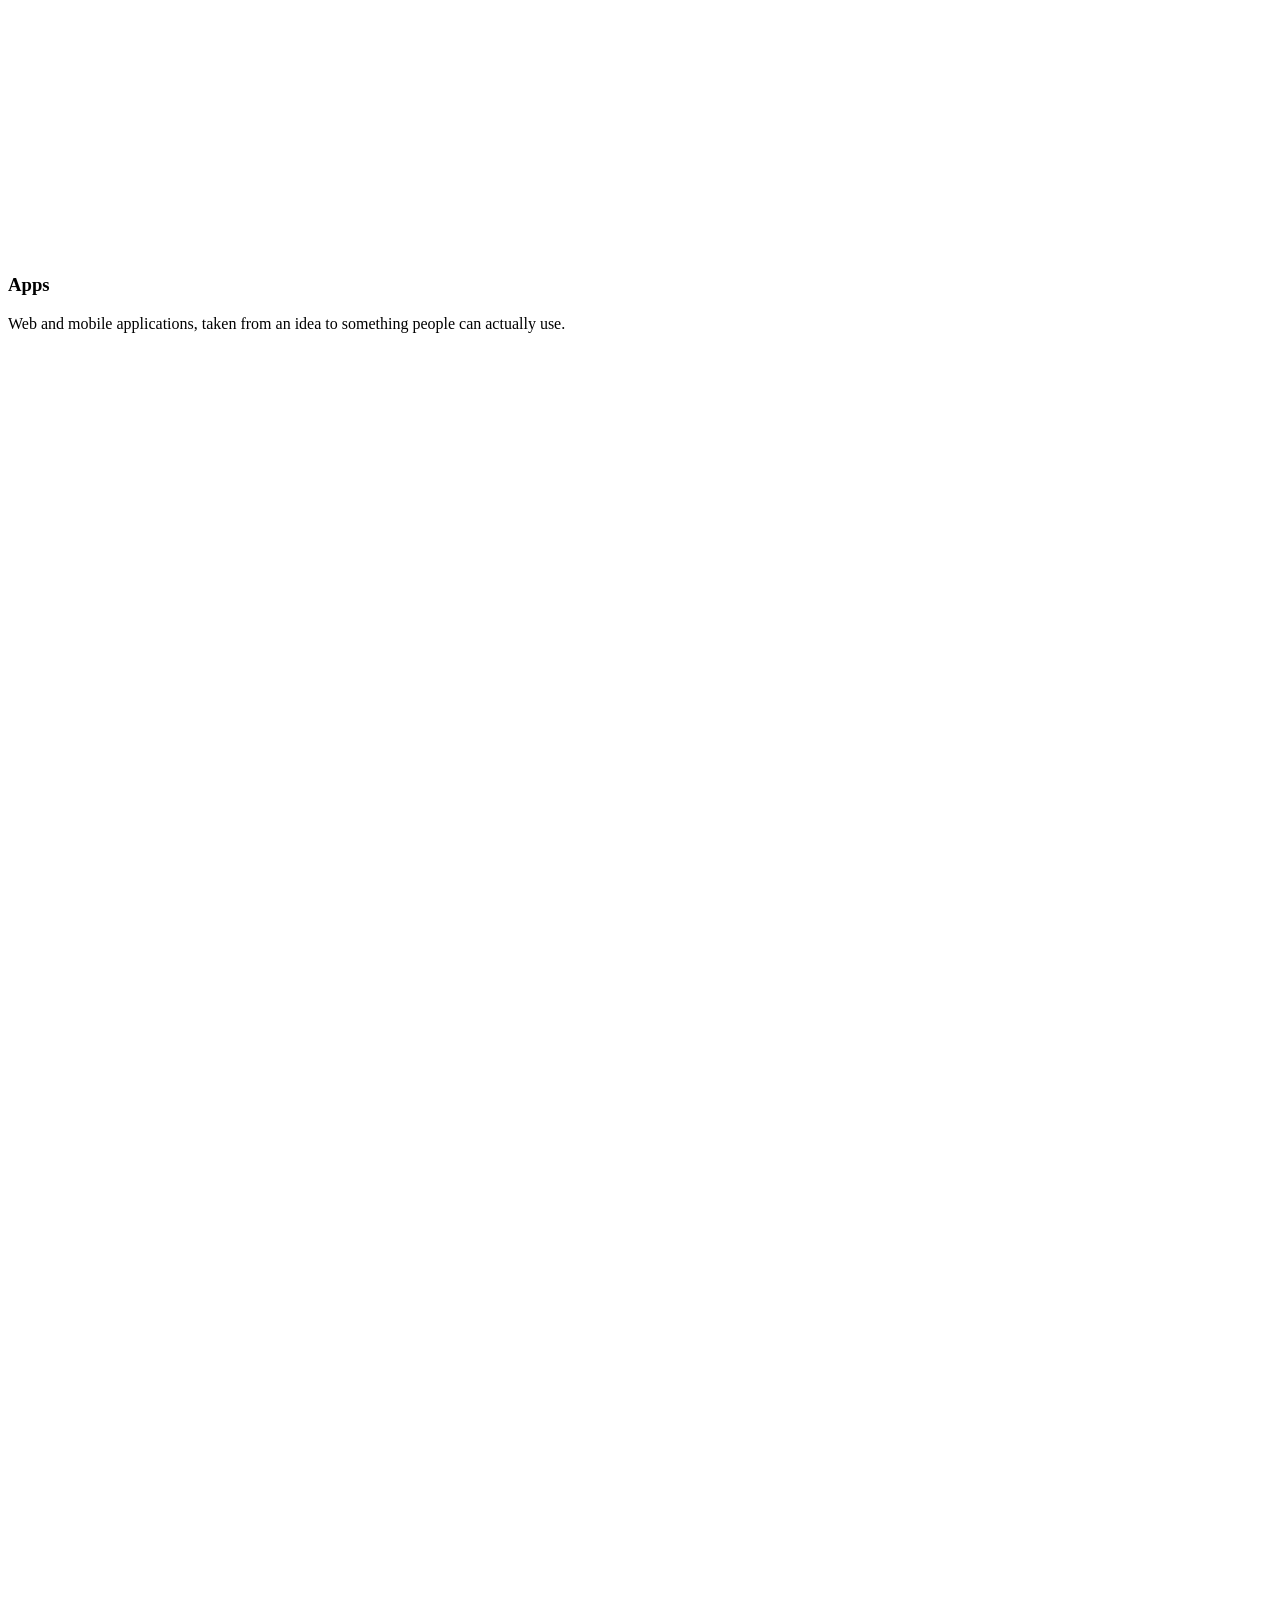
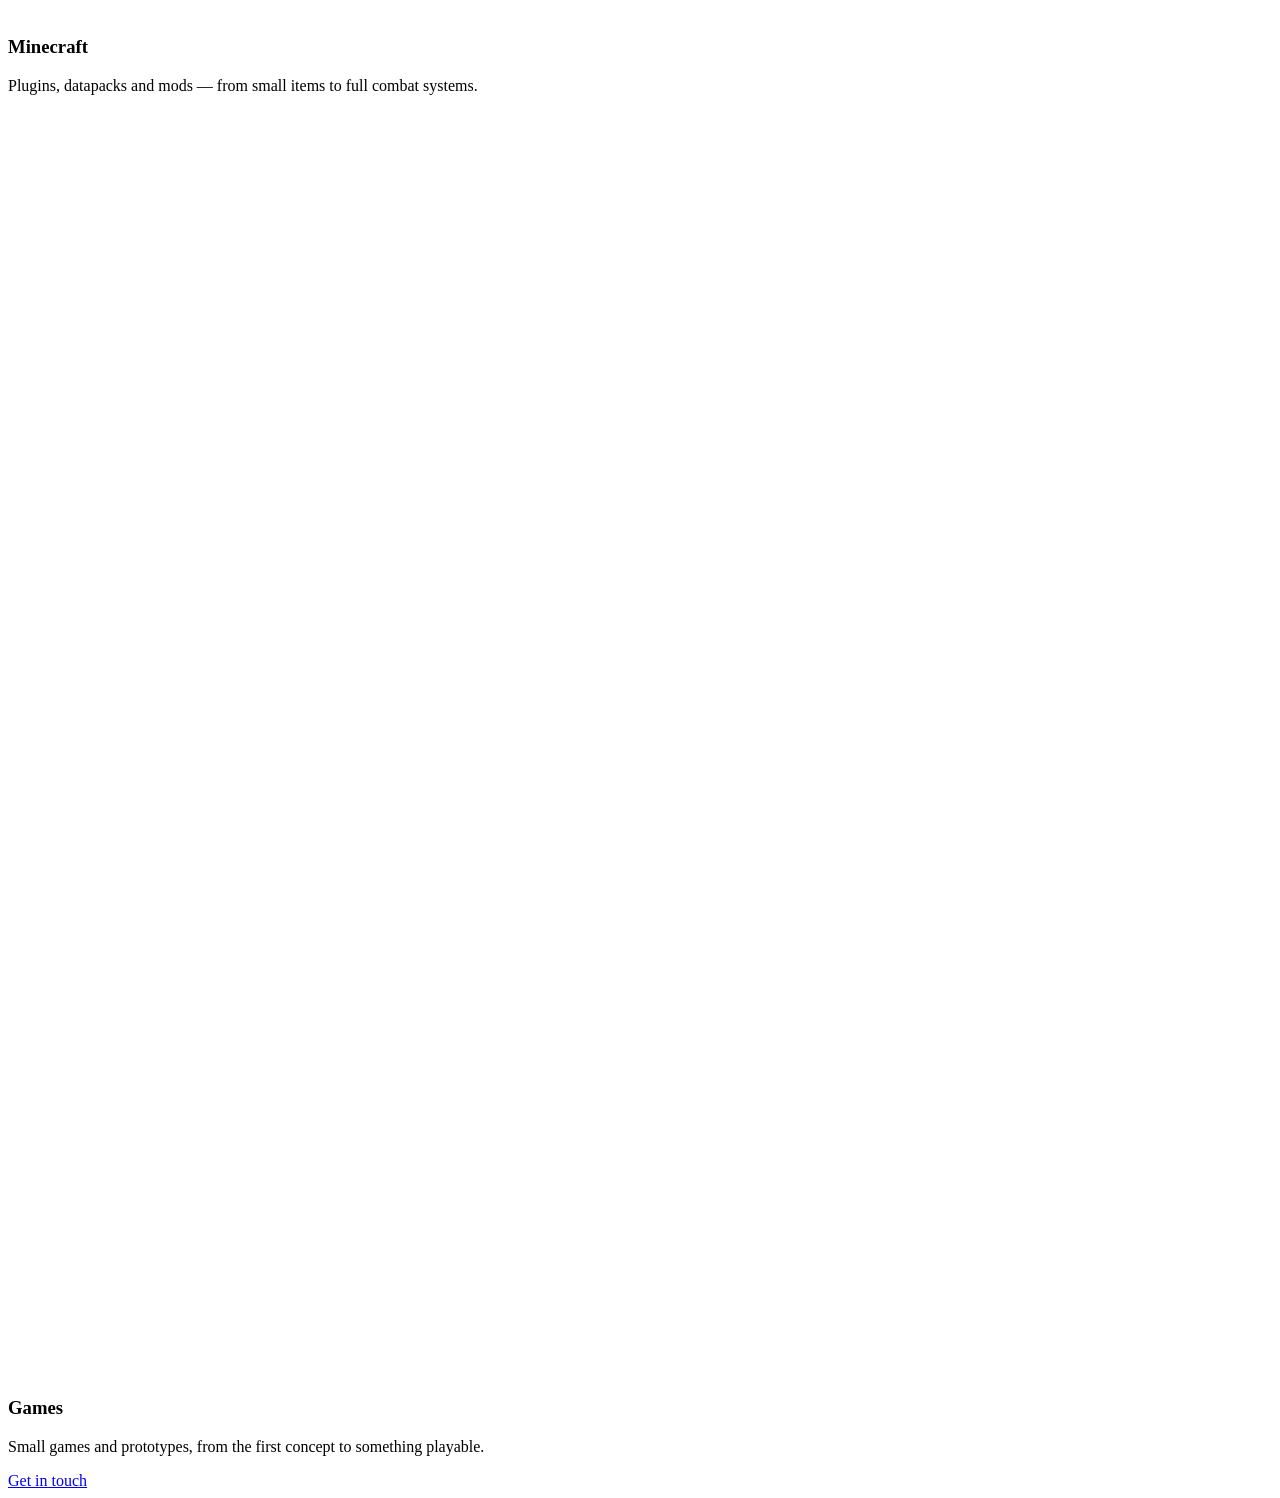
==== commit cb2f3147: "Refactor: Remove legacy language, social, stats, and theme modules; introduce new modular structure " ====
--- a/web/index.html
+++ b/web/index.html
@@ -22,9 +22,6 @@
   <meta name="twitter:title" content="NeoFoxi — Software Developer" />
   <meta name="twitter:description" content="Fast websites, web and mobile apps, games and custom Minecraft plugins, datapacks and mods — built to last." />
   <meta name="twitter:image" content="https://neofoxi.net/images/og/neofoxi.webp" />
-  <link rel="preconnect" href="https://fonts.googleapis.com" />
-  <link rel="preconnect" href="https://fonts.gstatic.com" crossorigin />
-  <link rel="preconnect" href="https://cdnjs.cloudflare.com" crossorigin />
   <!-- Inline script to prevent language flash — runs before first paint -->
   <script>
     (function () {
@@ -53,14 +50,11 @@
       document.documentElement.dataset.theme = theme;
     })();
   </script>
-  <!-- Async: Google Fonts (non-render-blocking) -->
-  <link rel="stylesheet" href="https://fonts.googleapis.com/css2?family=Inter:wght@400;500;600;700;800&display=swap" media="print" onload="this.media='all'" />
-  <!-- Async: Font Awesome (non-render-blocking) -->
-  <link rel="stylesheet" href="https://cdnjs.cloudflare.com/ajax/libs/font-awesome/6.5.1/css/all.min.css" media="print" onload="this.media='all'" crossorigin="anonymous" referrerpolicy="no-referrer" />
-  <noscript>
-    <link rel="stylesheet" href="https://fonts.googleapis.com/css2?family=Inter:wght@400;500;600;700;800&display=swap" />
-    <link rel="stylesheet" href="https://cdnjs.cloudflare.com/ajax/libs/font-awesome/6.5.1/css/all.min.css" crossorigin="anonymous" referrerpolicy="no-referrer" />
-  </noscript>
+  <link rel="preconnect" href="https://fonts.googleapis.com" />
+  <link rel="preconnect" href="https://fonts.gstatic.com" crossorigin />
+  <link rel="preconnect" href="https://cdnjs.cloudflare.com" crossorigin />
+  <link rel="stylesheet" href="https://fonts.googleapis.com/css2?family=Inter:wght@400;500;600;700;800&display=swap" />
+  <link rel="stylesheet" href="https://cdnjs.cloudflare.com/ajax/libs/font-awesome/6.5.1/css/all.min.css" crossorigin="anonymous" referrerpolicy="no-referrer" />
   <link rel="stylesheet" href="/index.css" />
   <script type="module" src="/index.js"></script>
   <script type="application/ld+json">
@@ -85,12 +79,6 @@
           "https://github.com/NeoFoxi",
           "https://www.patreon.com/Technik_Wunder",
           "https://youtube.com/@NeoFoxi"
-        ],
-        "makesOffer": [
-          { "@type": "Offer", "itemOffered": { "@type": "Service", "name": "Website Development" } },
-          { "@type": "Offer", "itemOffered": { "@type": "Service", "name": "App Development" } },
-          { "@type": "Offer", "itemOffered": { "@type": "Service", "name": "Game Development" } },
-          { "@type": "Offer", "itemOffered": { "@type": "Service", "name": "Minecraft Development" } }
         ]
       },
       {
@@ -208,12 +196,12 @@
       </div>
     </section>
 
-    <!-- ============ How Can I Help You? ============ -->
+    <!-- ============ What I Work On ============ -->
     <section class="help-section">
       <div class="help-header animate-fade-in-up">
         <h2>
-          <span class="help-heading-static" data-lang="help.headingPrefix">How Can</span>
-          <span class="line-break" data-lang="help.headingHighlight">I Help You?</span>
+          <span class="help-heading-static" data-lang="help.headingPrefix">What I</span>
+          <span class="line-break" data-lang="help.headingHighlight">work on</span>
         </h2>
       </div>
 
@@ -226,8 +214,8 @@
               <path class="icon-fill" d="M14 17a2 2 0 012-2h16a2 2 0 012 2v10a2 2 0 01-2 2H16a2 2 0 01-2-2V17zm18 0H16v10h16V17zm-6 12h-4v2h-2v-2h-4v2a2 2 0 002 2h10a2 2 0 002-2v-2h-4zM19 21l-2 1.5 2 1.5M29 21l2 1.5-2 1.5" fill="var(--help-card-icon)"/>
             </svg>
           </div>
-          <h3 class="help-card__title" data-lang="help.buildWebsite.title">Build a Website</h3>
-          <p class="help-card__desc" data-lang="help.buildWebsite.desc">A custom, modern website tailored to your vision &mdash; fast, responsive, and built to last.</p>
+          <h3 class="help-card__title" data-lang="help.buildWebsite.title">Websites</h3>
+          <p class="help-card__desc" data-lang="help.buildWebsite.desc">Modern, responsive websites with clean UI and solid architecture underneath.</p>
         </div>
 
         <div class="help-card help-card--grades animate-fade-in-up animate-delay-2">
@@ -237,8 +225,8 @@
               <path class="icon-fill" d="M17 13a2 2 0 00-2 2v20a2 2 0 002 2h14a2 2 0 002-2V15a2 2 0 00-2-2H17zm0 4h14v16H17V17zm7 18a1 1 0 100 2 1 1 0 000-2zM21 20h2v2h-2v-2zm4 0h2v2h-2v-2zm-4 4h2v2h-2v-2zm4 0h2v2h-2v-2z" fill="var(--help-card-icon)"/>
             </svg>
           </div>
-          <h3 class="help-card__title" data-lang="help.buildApp.title">Build an App</h3>
-          <p class="help-card__desc" data-lang="help.buildApp.desc">Turn your idea into a real mobile or web application &mdash; from concept to launch and beyond.</p>
+          <h3 class="help-card__title" data-lang="help.buildApp.title">Apps</h3>
+          <p class="help-card__desc" data-lang="help.buildApp.desc">Web and mobile applications, taken from an idea to something people can actually use.</p>
         </div>
 
         <div class="help-card help-card--productivity animate-fade-in-up animate-delay-3">
@@ -248,8 +236,8 @@
               <path class="icon-fill" d="M24 14l-8 10 8 14 8-10-8-14zm0 5l4 5-4 7-4-5 4-7z" fill="var(--help-card-icon)"/>
             </svg>
           </div>
-          <h3 class="help-card__title" data-lang="help.minecraft.title">Minecraft Project?</h3>
-          <p class="help-card__desc" data-lang="help.minecraft.desc">A custom plugin, datapack, or mod &mdash; simple items to complex combat systems for your server or friends.</p>
+          <h3 class="help-card__title" data-lang="help.minecraft.title">Minecraft</h3>
+          <p class="help-card__desc" data-lang="help.minecraft.desc">Plugins, datapacks and mods &mdash; from small items to full combat systems.</p>
         </div>
 
         <div class="help-card help-card--business animate-fade-in-up animate-delay-4">
@@ -259,12 +247,12 @@
               <path class="icon-fill" d="M16 25a4 4 0 01-4-4v-2a4 4 0 014-4h16a4 4 0 014 4v2a4 4 0 01-4 4H16zm-2-4a2 2 0 002 2h16a2 2 0 002-2v-2a2 2 0 00-2-2H16a2 2 0 00-2 2v2zm7-1h-2v-2h2v2zm4 0h-2v-2h2v2zm4 0h-2v-2h2v2zm-9 6h2v2h-2v-2zm4 0h2v2h-2v-2zm4 0h2v2h-2v-2zm-10 4h12v2H18v-2z" fill="var(--help-card-icon)"/>
             </svg>
           </div>
-          <h3 class="help-card__title" data-lang="help.buildGame.title">Build a Game</h3>
-          <p class="help-card__desc" data-lang="help.buildGame.desc">Had a game idea you never got to play? Let's bring it to life &mdash; from concept to playable reality.</p>
-        </div>
-
-      </div>
-      <a href="#find-me-on" class="help-contact-btn animate-fade-in-up" data-lang="help.contactBtn">Contact</a>
+          <h3 class="help-card__title" data-lang="help.buildGame.title">Games</h3>
+          <p class="help-card__desc" data-lang="help.buildGame.desc">Small games and prototypes, from the first concept to something playable.</p>
+        </div>
+
+      </div>
+      <a href="#find-me-on" class="help-contact-btn animate-fade-in-up" data-lang="help.contactBtn">Get in touch</a>
     </section>
   </main>
 
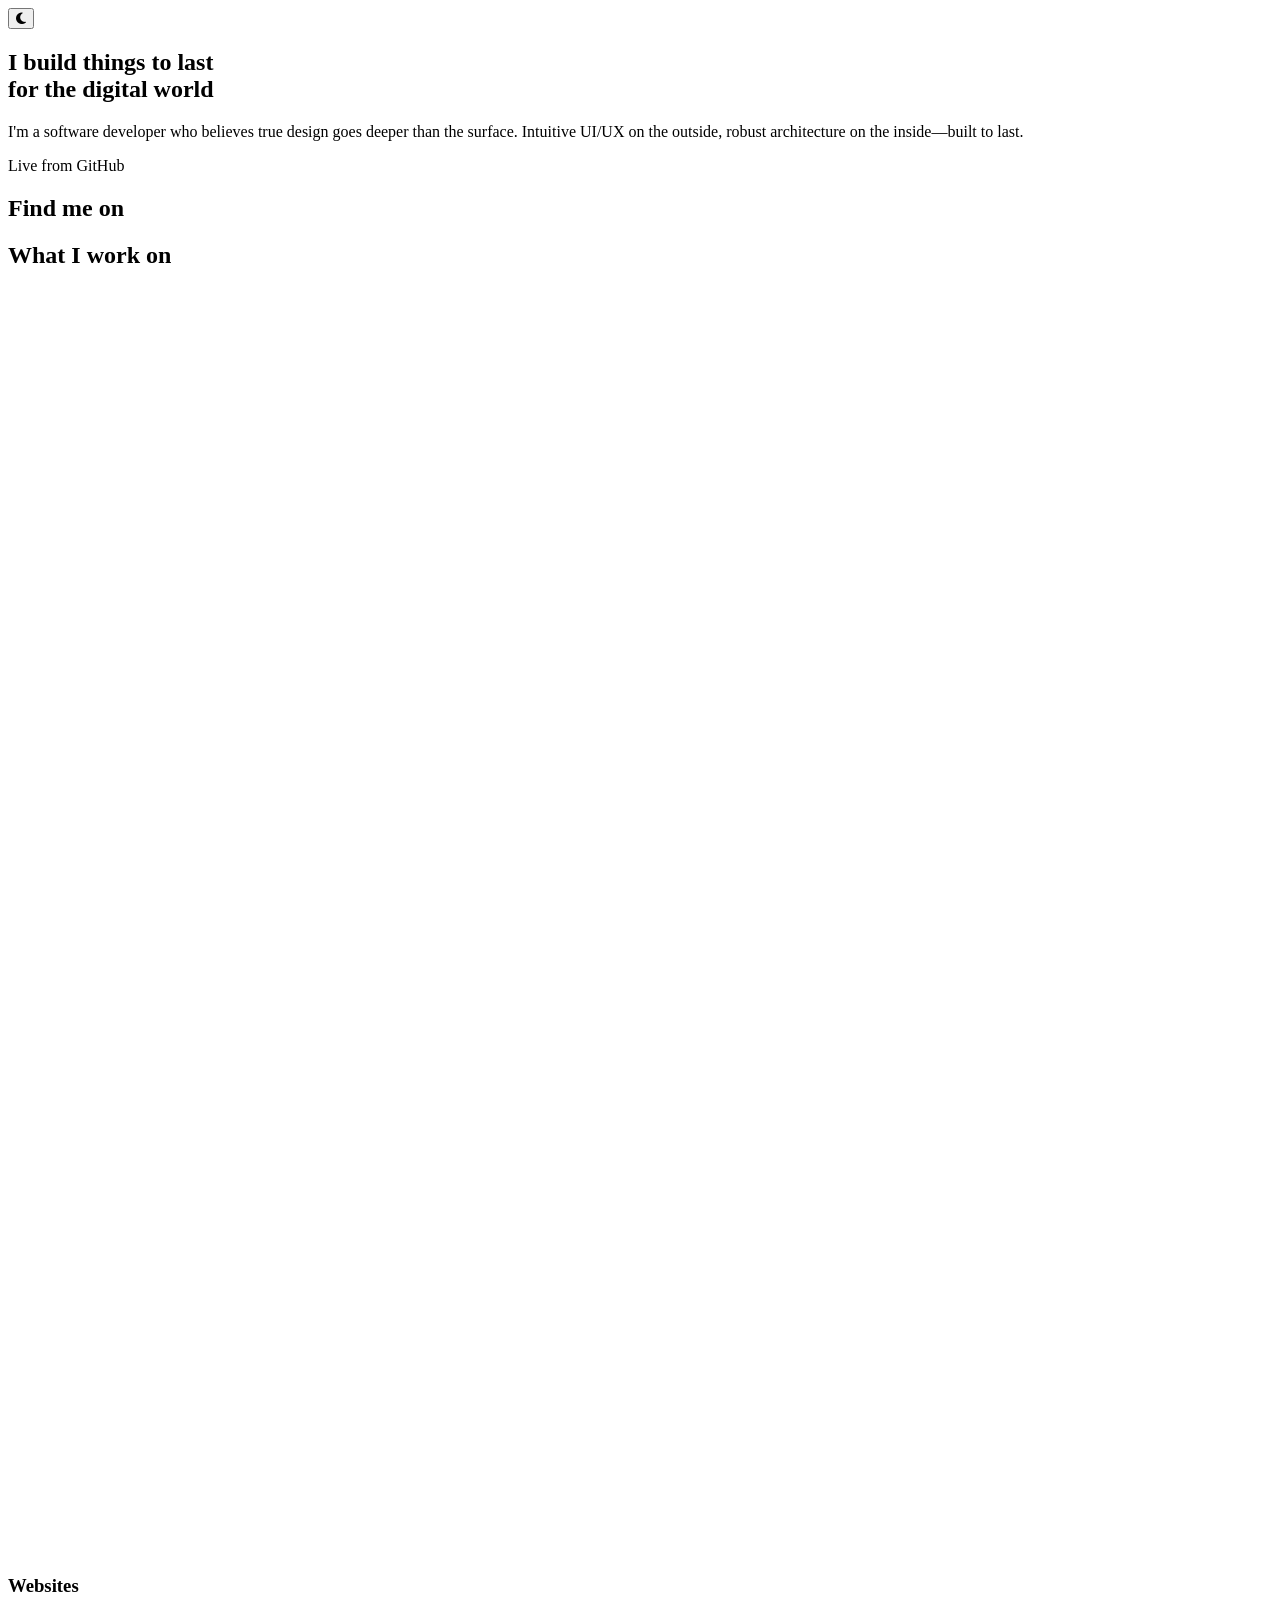
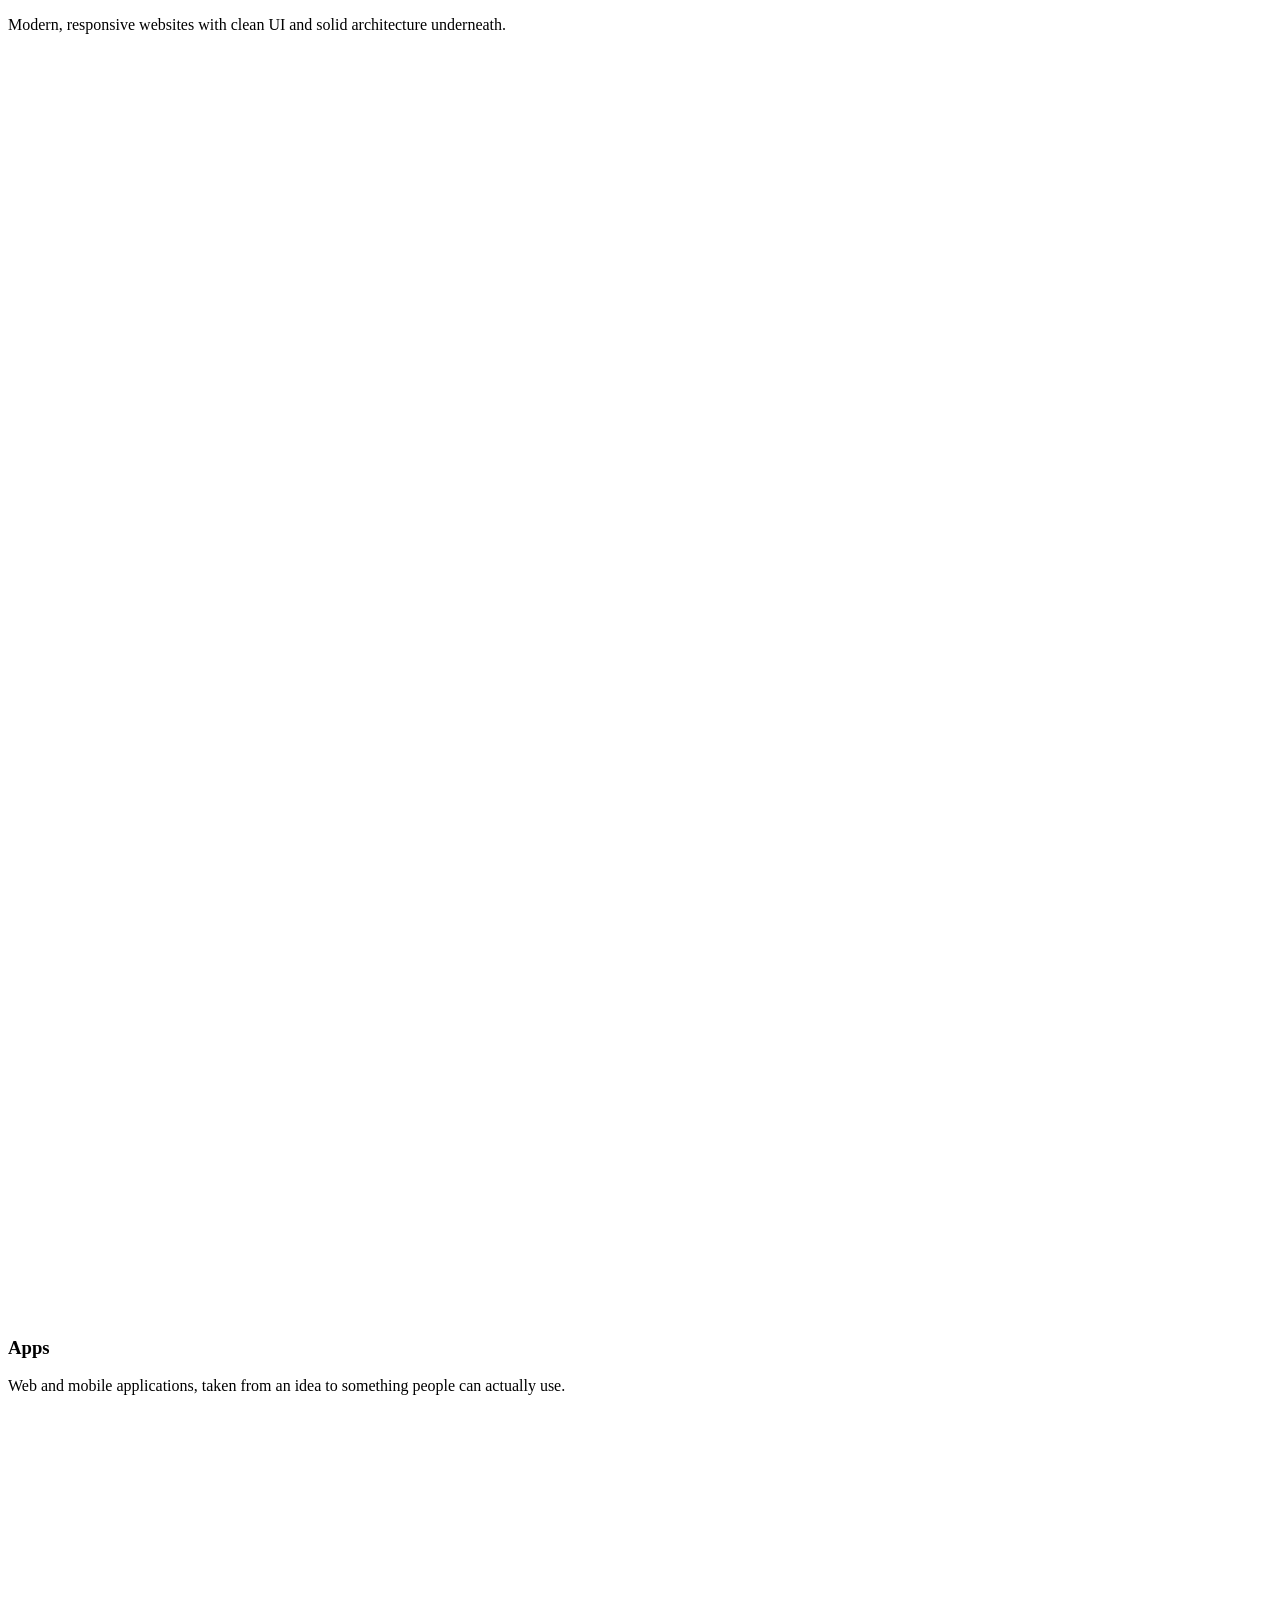
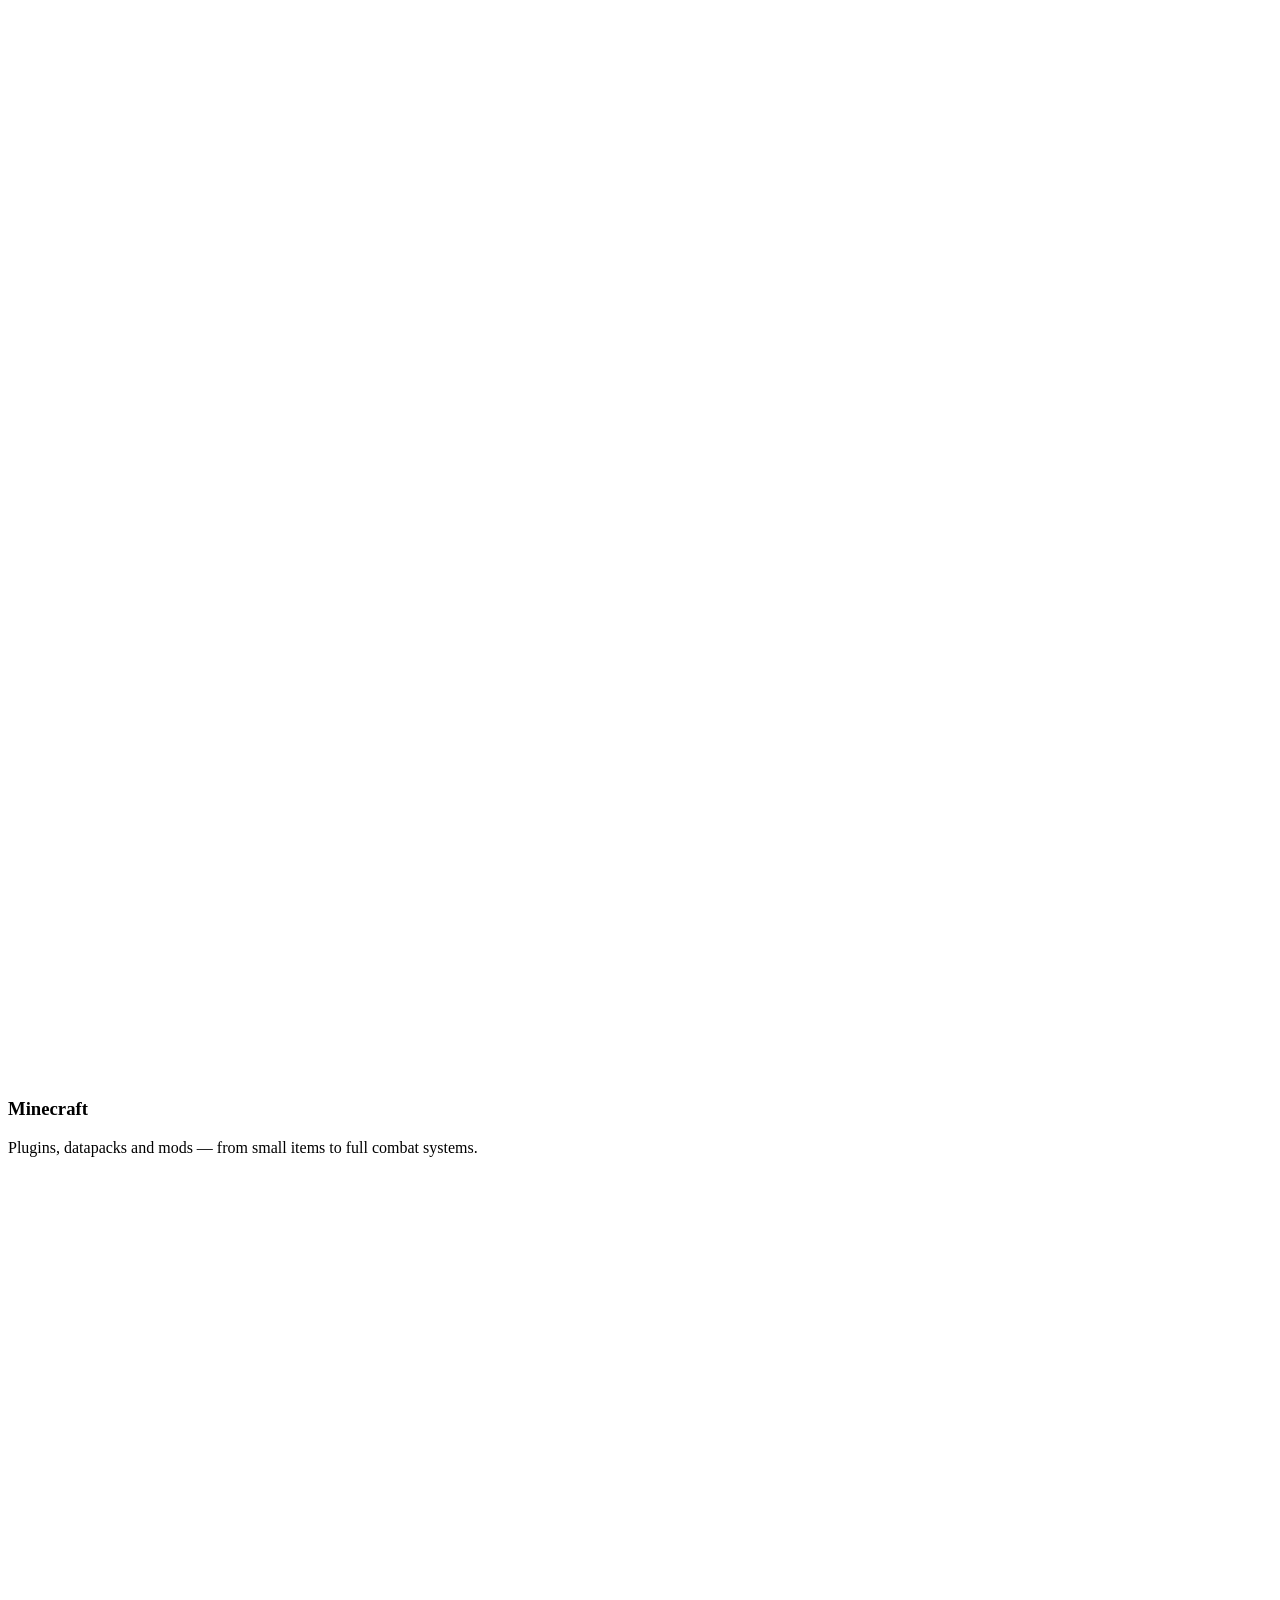
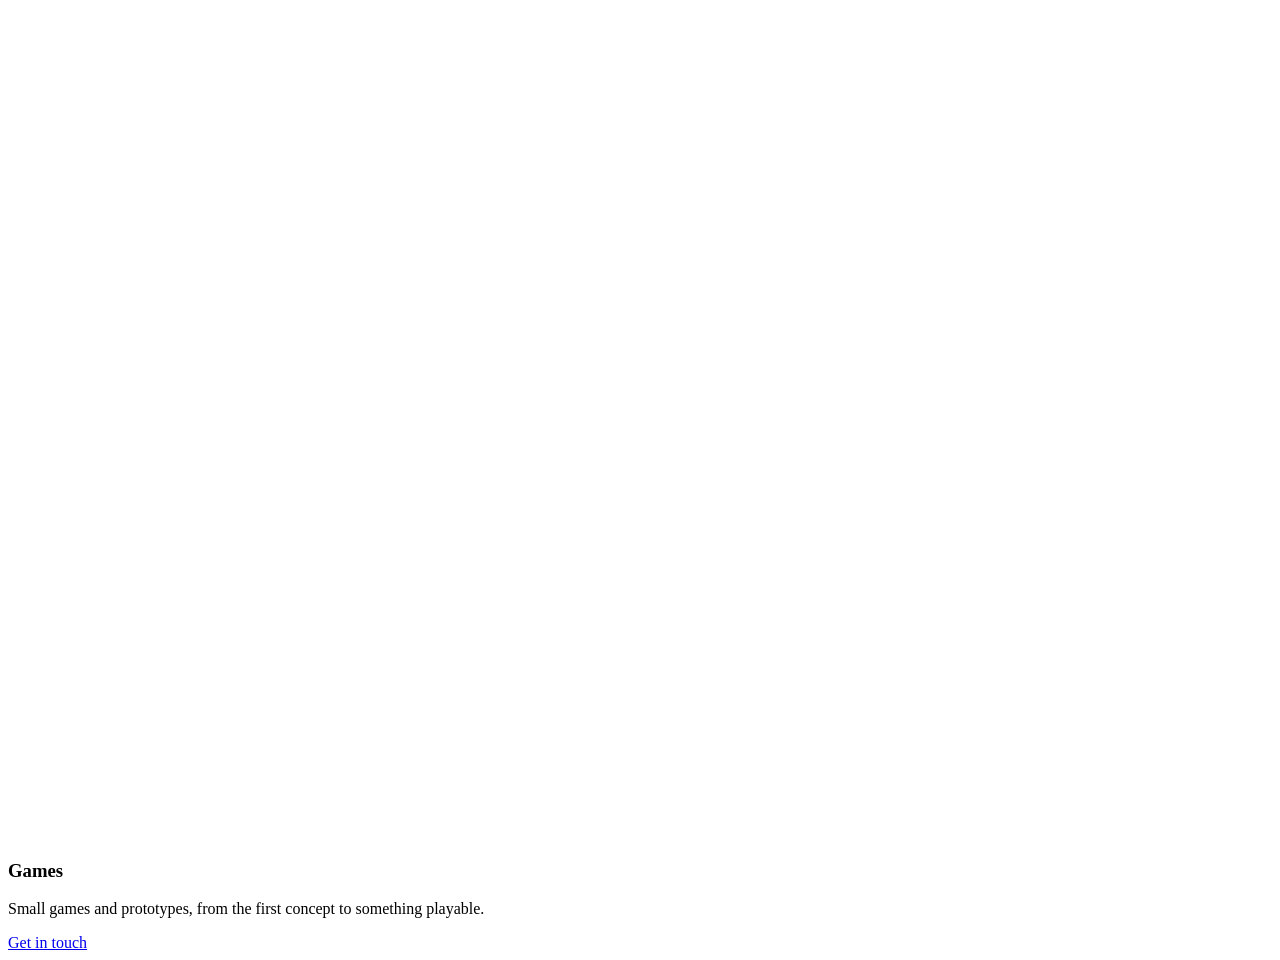
==== commit 33a0bbc4: "removed what I built section and more modular" ====
--- a/web/index.html
+++ b/web/index.html
@@ -1,264 +1,201 @@
-<!DOCTYPE html>
-<html lang="en">
-<head>
-  <meta charset="UTF-8" />
-  <meta name="viewport" content="width=device-width, initial-scale=1.0" />
-  <meta name="description" content="Portfolio of NeoFoxi, software developer: fast websites, web and mobile apps, games and custom Minecraft plugins, datapacks and mods — built to last." />
-  <title>NeoFoxi — Software Developer | Web, Apps &amp; Minecraft Modding</title>
-  <link rel="canonical" href="https://neofoxi.net" />
-  <meta name="robots" content="index, follow" />
-  <!-- Open Graph / social previews -->
-  <meta property="og:type" content="website" />
-  <meta property="og:site_name" content="NeoFoxi" />
-  <meta property="og:title" content="NeoFoxi — Software Developer" />
-  <meta property="og:description" content="Fast websites, web and mobile apps, games and custom Minecraft plugins, datapacks and mods — built to last." />
-  <meta property="og:url" content="https://neofoxi.net" />
-  <meta property="og:image" content="https://neofoxi.net/images/og/neofoxi.webp" />
-  <meta property="og:image:width" content="1200" />
-  <meta property="og:image:height" content="630" />
-  <meta property="og:image:alt" content="NeoFoxi — software developer" />
-  <meta property="og:locale" content="en_US" />
-  <meta name="twitter:card" content="summary_large_image" />
-  <meta name="twitter:title" content="NeoFoxi — Software Developer" />
-  <meta name="twitter:description" content="Fast websites, web and mobile apps, games and custom Minecraft plugins, datapacks and mods — built to last." />
-  <meta name="twitter:image" content="https://neofoxi.net/images/og/neofoxi.webp" />
-  <!-- Inline script to prevent language flash — runs before first paint -->
-  <script>
-    (function () {
-      var SUPPORTED = ['en','de','fr','es','zh-CN'];
-      var m = document.cookie.match(new RegExp('(^| )lang=([^;]+)'));
-      var lang;
-      if (m && SUPPORTED.indexOf(m[2]) !== -1) {
-        lang = m[2];
-      } else {
-        var raw = navigator.language || '';
-        var n = raw.toLowerCase();
-        if (n === 'zh-cn' || n === 'zh-hans' || n.slice(0,2) === 'zh') {
-          lang = 'zh-CN';
-        } else {
-          lang = SUPPORTED.indexOf(raw.slice(0,2)) !== -1 ? raw.slice(0,2) : 'en';
-        }
-      }
-      document.documentElement.lang = lang;
-    })();
-  </script>
-  <!-- Inline script to prevent theme flash — runs before first paint -->
-  <script>
-    (function () {
-      var m = document.cookie.match(new RegExp('(^| )theme=([^;]+)'));
-      var theme = m ? m[2] : 'light';
-      document.documentElement.dataset.theme = theme;
-    })();
-  </script>
-  <link rel="preconnect" href="https://fonts.googleapis.com" />
-  <link rel="preconnect" href="https://fonts.gstatic.com" crossorigin />
-  <link rel="preconnect" href="https://cdnjs.cloudflare.com" crossorigin />
-  <link rel="stylesheet" href="https://fonts.googleapis.com/css2?family=Inter:wght@400;500;600;700;800&display=swap" />
-  <link rel="stylesheet" href="https://cdnjs.cloudflare.com/ajax/libs/font-awesome/6.5.1/css/all.min.css" crossorigin="anonymous" referrerpolicy="no-referrer" />
-  <link rel="stylesheet" href="/index.css" />
-  <script type="module" src="/index.js"></script>
-  <script type="application/ld+json">
-  {
-    "@context": "https://schema.org",
-    "@graph": [
-      {
-        "@type": "Person",
-        "@id": "https://neofoxi.net/#person",
-        "name": "NeoFoxi",
-        "url": "https://neofoxi.net",
-        "jobTitle": "Software Developer",
-        "description": "Software developer building websites, web and mobile apps, games, and custom Minecraft plugins and mods.",
-        "knowsAbout": [
-          "Web development",
-          "Mobile app development",
-          "Game development",
-          "Minecraft plugins, datapacks and mods",
-          "UI/UX design"
-        ],
-        "sameAs": [
-          "https://github.com/NeoFoxi",
-          "https://www.patreon.com/Technik_Wunder",
-          "https://youtube.com/@NeoFoxi"
-        ]
-      },
-      {
-        "@type": "WebSite",
-        "@id": "https://neofoxi.net/#website",
-        "url": "https://neofoxi.net",
-        "name": "NeoFoxi",
-        "inLanguage": "en",
-        "publisher": { "@id": "https://neofoxi.net/#person" },
-        "datePublished": "2026-08-12",
-        "dateModified": "2026-10-09"
-      }
-    ]
-  }
-  </script>
-</head>
-<body>
-
-  <header>
-    <div class="container">
-      <a href="/" class="logo"></a>
-      <div class="header-controls">
-        <div id="lang-select"></div>
-        <button id="theme-toggle" aria-label="Toggle theme"><i class="fas fa-moon"></i></button>
-      </div>
-    </div>
-  </header>
-
-  <main>
-    <section class="hero">
-      <div class="container">
-        <h1>
-          <span data-lang="hero.line1">I build things to last</span><br />
-          <span data-lang-html="hero.line2">for the <span class="highlight">digital</span> world</span>
-        </h1>
-        <p data-lang="hero.subtitle">
-          I'm a software developer who believes true design goes deeper than the surface. Intuitive UI/UX on the outside, robust architecture on the inside&mdash;built to last.
-        </p>
-      </div>
-    </section>
-
-    <section class="stats container animate-fade-in-up" id="stats">
-      <!-- rendered by index.js -->
-    </section>
-    <p class="stats-source container animate-fade-in-up" data-lang="stats.source">Live from GitHub</p>
-
-    <section class="container animate-fade-in-up" id="find-me-on">
-      <h2 class="section-heading" data-lang="section.findMeOn">Find me on</h2>
-      <div class="social-links animate-fade-in-up" id="social-links">
-        <!-- rendered by index.js -->
-      </div>
-    </section>
-
-    <!-- ============ My Work ============ -->
-    <section class="work-section">
-      <div class="work-header animate-fade-in-up">
-        <h2>
-          <span class="work-heading-static" data-lang="work.headingPrefix">Things I've</span>
-          <span class="line-break" data-lang="work.headingHighlight">built</span>
-        </h2>
-      </div>
-
-      <div class="work-grid">
-
-        <article class="work-item animate-fade-in-up animate-delay-1">
-          <a class="work-item__cover work-item__cover--hardrevival" href="https://hardrevival.net" target="_blank" rel="noopener" aria-label="HardRevival">
-            <i class="fa-solid fa-skull"></i>
-          </a>
-          <div class="work-item__body">
-            <div class="work-item__top">
-              <h3 class="work-item__title">HardRevival</h3>
-            </div>
-            <p class="work-item__desc" data-lang="work.hardrevival.desc">The complete HardRevival Minecraft project — I set up the entire server from scratch and programmed the custom mod behind the brutal PvP hardcore experience. The landing page adds a dark glitch aesthetic, live leaderboards, per-player statistics and a real-time Discord community counter.</p>
-            <ul class="work-item__features">
-              <li><i class="fa-solid fa-check"></i><span data-lang="work.hardrevival.features.0">Full server setup — infrastructure, configuration and deployment</span></li>
-              <li><i class="fa-solid fa-check"></i><span data-lang="work.hardrevival.features.1">Custom-programmed mod: Life Saver, death structures and revival rituals</span></li>
-              <li><i class="fa-solid fa-check"></i><span data-lang="work.hardrevival.features.2">Landing page with live leaderboard and Discord online counter</span></li>
-            </ul>
-            <div class="work-item__tags">
-              <span class="work-tag" data-lang="work.hardrevival.tags.0">Minecraft Server</span>
-              <span class="work-tag" data-lang="work.hardrevival.tags.1">Custom Mod</span>
-              <span class="work-tag" data-lang="work.hardrevival.tags.2">Landing Page</span>
-            </div>
-            <a class="work-item__cta" href="https://hardrevival.net" target="_blank" rel="noopener">
-              <span data-lang="work.visit">Visit website</span> <i class="fa-solid fa-arrow-up-right-from-square"></i>
-            </a>
-          </div>
-        </article>
-
-        <article class="work-item animate-fade-in-up animate-delay-2">
-          <a class="work-item__cover work-item__cover--atelier" href="https://atelierdufour.ch" target="_blank" rel="noopener" aria-label="Atelier Dufour">
-            <i class="fa-solid fa-palette"></i>
-          </a>
-          <div class="work-item__body">
-            <div class="work-item__top">
-              <h3 class="work-item__title">Atelier Dufour</h3>
-            </div>
-            <p class="work-item__desc" data-lang="work.atelier.desc">Website for Atelier Dufour, an art studio in Biel/Bienne. A warm, gallery-like site with a full-screen image slideshow, creative workshops for kids and young people, and an integral clay offer (INTON&reg;).</p>
-            <ul class="work-item__features">
-              <li><i class="fa-solid fa-check"></i><span data-lang="work.atelier.features.0">Full-screen slideshow gallery of the studio's work</span></li>
-              <li><i class="fa-solid fa-check"></i><span data-lang="work.atelier.features.1">Workshop pages — chocolate casting, papier-mâché, screen printing, open studio</span></li>
-              <li><i class="fa-solid fa-check"></i><span data-lang="work.atelier.features.2">Integral clay sessions with times, prices and contact</span></li>
-            </ul>
-            <div class="work-item__tags">
-              <span class="work-tag" data-lang="work.atelier.tags.0">Art Studio</span>
-              <span class="work-tag" data-lang="work.atelier.tags.1">Workshops</span>
-              <span class="work-tag" data-lang="work.atelier.tags.2">Portfolio</span>
-            </div>
-            <a class="work-item__cta" href="https://atelierdufour.ch" target="_blank" rel="noopener">
-              <span data-lang="work.visit">Visit website</span> <i class="fa-solid fa-arrow-up-right-from-square"></i>
-            </a>
-          </div>
-        </article>
-
-      </div>
-    </section>
-
-    <!-- ============ What I Work On ============ -->
-    <section class="help-section">
-      <div class="help-header animate-fade-in-up">
-        <h2>
-          <span class="help-heading-static" data-lang="help.headingPrefix">What I</span>
-          <span class="line-break" data-lang="help.headingHighlight">work on</span>
-        </h2>
-      </div>
-
-      <div class="help-grid">
-
-        <div class="help-card help-card--youtube animate-fade-in-up animate-delay-1">
-          <div class="help-card__icon">
-            <svg viewBox="0 0 48 48" fill="none" xmlns="http://www.w3.org/2000/svg">
-              <rect width="48" height="48" rx="12" fill="var(--help-card-yt-bg)"/>
-              <path class="icon-fill" d="M14 17a2 2 0 012-2h16a2 2 0 012 2v10a2 2 0 01-2 2H16a2 2 0 01-2-2V17zm18 0H16v10h16V17zm-6 12h-4v2h-2v-2h-4v2a2 2 0 002 2h10a2 2 0 002-2v-2h-4zM19 21l-2 1.5 2 1.5M29 21l2 1.5-2 1.5" fill="var(--help-card-icon)"/>
-            </svg>
-          </div>
-          <h3 class="help-card__title" data-lang="help.buildWebsite.title">Websites</h3>
-          <p class="help-card__desc" data-lang="help.buildWebsite.desc">Modern, responsive websites with clean UI and solid architecture underneath.</p>
-        </div>
-
-        <div class="help-card help-card--grades animate-fade-in-up animate-delay-2">
-          <div class="help-card__icon">
-            <svg viewBox="0 0 48 48" fill="none" xmlns="http://www.w3.org/2000/svg">
-              <rect width="48" height="48" rx="12" fill="var(--help-card-grades-bg)"/>
-              <path class="icon-fill" d="M17 13a2 2 0 00-2 2v20a2 2 0 002 2h14a2 2 0 002-2V15a2 2 0 00-2-2H17zm0 4h14v16H17V17zm7 18a1 1 0 100 2 1 1 0 000-2zM21 20h2v2h-2v-2zm4 0h2v2h-2v-2zm-4 4h2v2h-2v-2zm4 0h2v2h-2v-2z" fill="var(--help-card-icon)"/>
-            </svg>
-          </div>
-          <h3 class="help-card__title" data-lang="help.buildApp.title">Apps</h3>
-          <p class="help-card__desc" data-lang="help.buildApp.desc">Web and mobile applications, taken from an idea to something people can actually use.</p>
-        </div>
-
-        <div class="help-card help-card--productivity animate-fade-in-up animate-delay-3">
-          <div class="help-card__icon">
-            <svg viewBox="0 0 48 48" fill="none" xmlns="http://www.w3.org/2000/svg">
-              <rect width="48" height="48" rx="12" fill="var(--help-card-prod-bg)"/>
-              <path class="icon-fill" d="M24 14l-8 10 8 14 8-10-8-14zm0 5l4 5-4 7-4-5 4-7z" fill="var(--help-card-icon)"/>
-            </svg>
-          </div>
-          <h3 class="help-card__title" data-lang="help.minecraft.title">Minecraft</h3>
-          <p class="help-card__desc" data-lang="help.minecraft.desc">Plugins, datapacks and mods &mdash; from small items to full combat systems.</p>
-        </div>
-
-        <div class="help-card help-card--business animate-fade-in-up animate-delay-4">
-          <div class="help-card__icon">
-            <svg viewBox="0 0 48 48" fill="none" xmlns="http://www.w3.org/2000/svg">
-              <rect width="48" height="48" rx="12" fill="var(--help-card-biz-bg)"/>
-              <path class="icon-fill" d="M16 25a4 4 0 01-4-4v-2a4 4 0 014-4h16a4 4 0 014 4v2a4 4 0 01-4 4H16zm-2-4a2 2 0 002 2h16a2 2 0 002-2v-2a2 2 0 00-2-2H16a2 2 0 00-2 2v2zm7-1h-2v-2h2v2zm4 0h-2v-2h2v2zm4 0h-2v-2h2v2zm-9 6h2v2h-2v-2zm4 0h2v2h-2v-2zm4 0h2v2h-2v-2zm-10 4h12v2H18v-2z" fill="var(--help-card-icon)"/>
-            </svg>
-          </div>
-          <h3 class="help-card__title" data-lang="help.buildGame.title">Games</h3>
-          <p class="help-card__desc" data-lang="help.buildGame.desc">Small games and prototypes, from the first concept to something playable.</p>
-        </div>
-
-      </div>
-      <a href="#find-me-on" class="help-contact-btn animate-fade-in-up" data-lang="help.contactBtn">Get in touch</a>
-    </section>
-  </main>
-
-  <footer>
-    <div class="container" id="footer-content"></div>
-  </footer>
-
-</body>
-</html>
+<!DOCTYPE html>
+<html lang="en">
+<head>
+  <meta charset="UTF-8" />
+  <meta name="viewport" content="width=device-width, initial-scale=1.0" />
+  <meta name="description" content="Portfolio of NeoFoxi, software developer: fast websites, web and mobile apps, games and custom Minecraft plugins, datapacks and mods — built to last." />
+  <title>NeoFoxi — Software Developer | Web, Apps &amp; Minecraft Modding</title>
+  <link rel="canonical" href="https://neofoxi.net" />
+  <meta name="robots" content="index, follow" />
+  <!-- Open Graph / social previews -->
+  <meta property="og:type" content="website" />
+  <meta property="og:site_name" content="NeoFoxi" />
+  <meta property="og:title" content="NeoFoxi — Software Developer" />
+  <meta property="og:description" content="Fast websites, web and mobile apps, games and custom Minecraft plugins, datapacks and mods — built to last." />
+  <meta property="og:url" content="https://neofoxi.net" />
+  <meta property="og:image" content="https://neofoxi.net/images/og/neofoxi.webp" />
+  <meta property="og:image:width" content="1200" />
+  <meta property="og:image:height" content="630" />
+  <meta property="og:image:alt" content="NeoFoxi — software developer" />
+  <meta property="og:locale" content="en_US" />
+  <meta name="twitter:card" content="summary_large_image" />
+  <meta name="twitter:title" content="NeoFoxi — Software Developer" />
+  <meta name="twitter:description" content="Fast websites, web and mobile apps, games and custom Minecraft plugins, datapacks and mods — built to last." />
+  <meta name="twitter:image" content="https://neofoxi.net/images/og/neofoxi.webp" />
+  <!-- Inline script to prevent language flash — runs before first paint -->
+  <script>
+    (function () {
+      var SUPPORTED = ['en','de','fr','es','zh-CN'];
+      var m = document.cookie.match(new RegExp('(^| )lang=([^;]+)'));
+      var lang;
+      if (m && SUPPORTED.indexOf(m[2]) !== -1) {
+        lang = m[2];
+      } else {
+        var raw = navigator.language || '';
+        var n = raw.toLowerCase();
+        if (n === 'zh-cn' || n === 'zh-hans' || n.slice(0,2) === 'zh') {
+          lang = 'zh-CN';
+        } else {
+          lang = SUPPORTED.indexOf(raw.slice(0,2)) !== -1 ? raw.slice(0,2) : 'en';
+        }
+      }
+      document.documentElement.lang = lang;
+    })();
+  </script>
+  <!-- Inline script to prevent theme flash — runs before first paint -->
+  <script>
+    (function () {
+      var m = document.cookie.match(new RegExp('(^| )theme=([^;]+)'));
+      var theme = m ? m[2] : 'light';
+      document.documentElement.dataset.theme = theme;
+    })();
+  </script>
+  <link rel="preconnect" href="https://fonts.googleapis.com" />
+  <link rel="preconnect" href="https://fonts.gstatic.com" crossorigin />
+  <link rel="preconnect" href="https://cdnjs.cloudflare.com" crossorigin />
+  <link rel="stylesheet" href="https://fonts.googleapis.com/css2?family=Inter:wght@400;500;600;700;800&display=swap" />
+  <link rel="stylesheet" href="https://cdnjs.cloudflare.com/ajax/libs/font-awesome/6.5.1/css/all.min.css" crossorigin="anonymous" referrerpolicy="no-referrer" />
+  <link rel="stylesheet" href="/index.css" />
+  <script type="module" src="/index.js"></script>
+  <script type="application/ld+json">
+  {
+    "@context": "https://schema.org",
+    "@graph": [
+      {
+        "@type": "Person",
+        "@id": "https://neofoxi.net/#person",
+        "name": "NeoFoxi",
+        "url": "https://neofoxi.net",
+        "jobTitle": "Software Developer",
+        "description": "Software developer building websites, web and mobile apps, games, and custom Minecraft plugins and mods.",
+        "knowsAbout": [
+          "Web development",
+          "Mobile app development",
+          "Game development",
+          "Minecraft plugins, datapacks and mods",
+          "UI/UX design"
+        ],
+        "sameAs": [
+          "https://github.com/NeoFoxi",
+          "https://youtube.com/@NeoFoxi",
+          "https://discord.com/users/1416514573900714055"
+        ]
+      },
+      {
+        "@type": "WebSite",
+        "@id": "https://neofoxi.net/#website",
+        "url": "https://neofoxi.net",
+        "name": "NeoFoxi",
+        "inLanguage": "en",
+        "publisher": { "@id": "https://neofoxi.net/#person" },
+        "datePublished": "2026-08-12",
+        "dateModified": "{{BUILD_DATE}}"
+      }
+    ]
+  }
+  </script>
+</head>
+<body>
+
+  <header>
+    <div class="container">
+      <a href="/" class="logo"></a>
+      <div class="header-controls">
+        <div id="lang-select"></div>
+        <button id="theme-toggle" aria-label="Toggle theme"><i class="fas fa-moon"></i></button>
+      </div>
+    </div>
+  </header>
+
+  <main>
+    <section class="hero">
+      <div class="container">
+        <h1>
+          <span data-lang="hero.line1">I build things to last</span><br />
+          <span data-lang-html="hero.line2">for the <span class="highlight">digital</span> world</span>
+        </h1>
+        <p data-lang="hero.subtitle">
+          I'm a software developer who believes true design goes deeper than the surface. Intuitive UI/UX on the outside, robust architecture on the inside&mdash;built to last.
+        </p>
+      </div>
+    </section>
+
+    <section class="stats container animate-fade-in-up" id="stats">
+      <!-- rendered by index.js -->
+    </section>
+    <p class="stats-source container animate-fade-in-up" data-lang="stats.source">Live from GitHub</p>
+
+    <section class="container animate-fade-in-up" id="find-me-on">
+      <h2 class="section-heading" data-lang="section.findMeOn">Find me on</h2>
+      <div class="social-links animate-fade-in-up" id="social-links">
+        <!-- rendered by index.js -->
+      </div>
+    </section>
+
+
+    <!-- ============ What I Work On ============ -->
+    <section class="help-section">
+      <div class="help-header animate-fade-in-up">
+        <h2>
+          <span class="help-heading-static" data-lang="help.headingPrefix">What I</span>
+          <span class="line-break" data-lang="help.headingHighlight">work on</span>
+        </h2>
+      </div>
+
+      <div class="help-grid">
+
+        <div class="help-card help-card--youtube animate-fade-in-up animate-delay-1">
+          <div class="help-card__icon">
+            <svg viewBox="0 0 48 48" fill="none" xmlns="http://www.w3.org/2000/svg">
+              <rect width="48" height="48" rx="12" fill="var(--help-card-yt-bg)"/>
+              <path class="icon-fill" d="M14 17a2 2 0 012-2h16a2 2 0 012 2v10a2 2 0 01-2 2H16a2 2 0 01-2-2V17zm18 0H16v10h16V17zm-6 12h-4v2h-2v-2h-4v2a2 2 0 002 2h10a2 2 0 002-2v-2h-4zM19 21l-2 1.5 2 1.5M29 21l2 1.5-2 1.5" fill="var(--help-card-icon)"/>
+            </svg>
+          </div>
+          <h3 class="help-card__title" data-lang="help.buildWebsite.title">Websites</h3>
+          <p class="help-card__desc" data-lang="help.buildWebsite.desc">Modern, responsive websites with clean UI and solid architecture underneath.</p>
+        </div>
+
+        <div class="help-card help-card--grades animate-fade-in-up animate-delay-2">
+          <div class="help-card__icon">
+            <svg viewBox="0 0 48 48" fill="none" xmlns="http://www.w3.org/2000/svg">
+              <rect width="48" height="48" rx="12" fill="var(--help-card-grades-bg)"/>
+              <path class="icon-fill" d="M17 13a2 2 0 00-2 2v20a2 2 0 002 2h14a2 2 0 002-2V15a2 2 0 00-2-2H17zm0 4h14v16H17V17zm7 18a1 1 0 100 2 1 1 0 000-2zM21 20h2v2h-2v-2zm4 0h2v2h-2v-2zm-4 4h2v2h-2v-2zm4 0h2v2h-2v-2z" fill="var(--help-card-icon)"/>
+            </svg>
+          </div>
+          <h3 class="help-card__title" data-lang="help.buildApp.title">Apps</h3>
+          <p class="help-card__desc" data-lang="help.buildApp.desc">Web and mobile applications, taken from an idea to something people can actually use.</p>
+        </div>
+
+        <div class="help-card help-card--productivity animate-fade-in-up animate-delay-3">
+          <div class="help-card__icon">
+            <svg viewBox="0 0 48 48" fill="none" xmlns="http://www.w3.org/2000/svg">
+              <rect width="48" height="48" rx="12" fill="var(--help-card-prod-bg)"/>
+              <path class="icon-fill" d="M24 14l-8 10 8 14 8-10-8-14zm0 5l4 5-4 7-4-5 4-7z" fill="var(--help-card-icon)"/>
+            </svg>
+          </div>
+          <h3 class="help-card__title" data-lang="help.minecraft.title">Minecraft</h3>
+          <p class="help-card__desc" data-lang="help.minecraft.desc">Plugins, datapacks and mods &mdash; from small items to full combat systems.</p>
+        </div>
+
+        <div class="help-card help-card--business animate-fade-in-up animate-delay-4">
+          <div class="help-card__icon">
+            <svg viewBox="0 0 48 48" fill="none" xmlns="http://www.w3.org/2000/svg">
+              <rect width="48" height="48" rx="12" fill="var(--help-card-biz-bg)"/>
+              <path class="icon-fill" d="M16 25a4 4 0 01-4-4v-2a4 4 0 014-4h16a4 4 0 014 4v2a4 4 0 01-4 4H16zm-2-4a2 2 0 002 2h16a2 2 0 002-2v-2a2 2 0 00-2-2H16a2 2 0 00-2 2v2zm7-1h-2v-2h2v2zm4 0h-2v-2h2v2zm4 0h-2v-2h2v2zm-9 6h2v2h-2v-2zm4 0h2v2h-2v-2zm4 0h2v2h-2v-2zm-10 4h12v2H18v-2z" fill="var(--help-card-icon)"/>
+            </svg>
+          </div>
+          <h3 class="help-card__title" data-lang="help.buildGame.title">Games</h3>
+          <p class="help-card__desc" data-lang="help.buildGame.desc">Small games and prototypes, from the first concept to something playable.</p>
+        </div>
+
+      </div>
+      <a href="#find-me-on" class="help-contact-btn animate-fade-in-up" data-lang="help.contactBtn">Get in touch</a>
+    </section>
+  </main>
+
+  <footer>
+    <div class="container" id="footer-content"></div>
+  </footer>
+
+</body>
+</html>
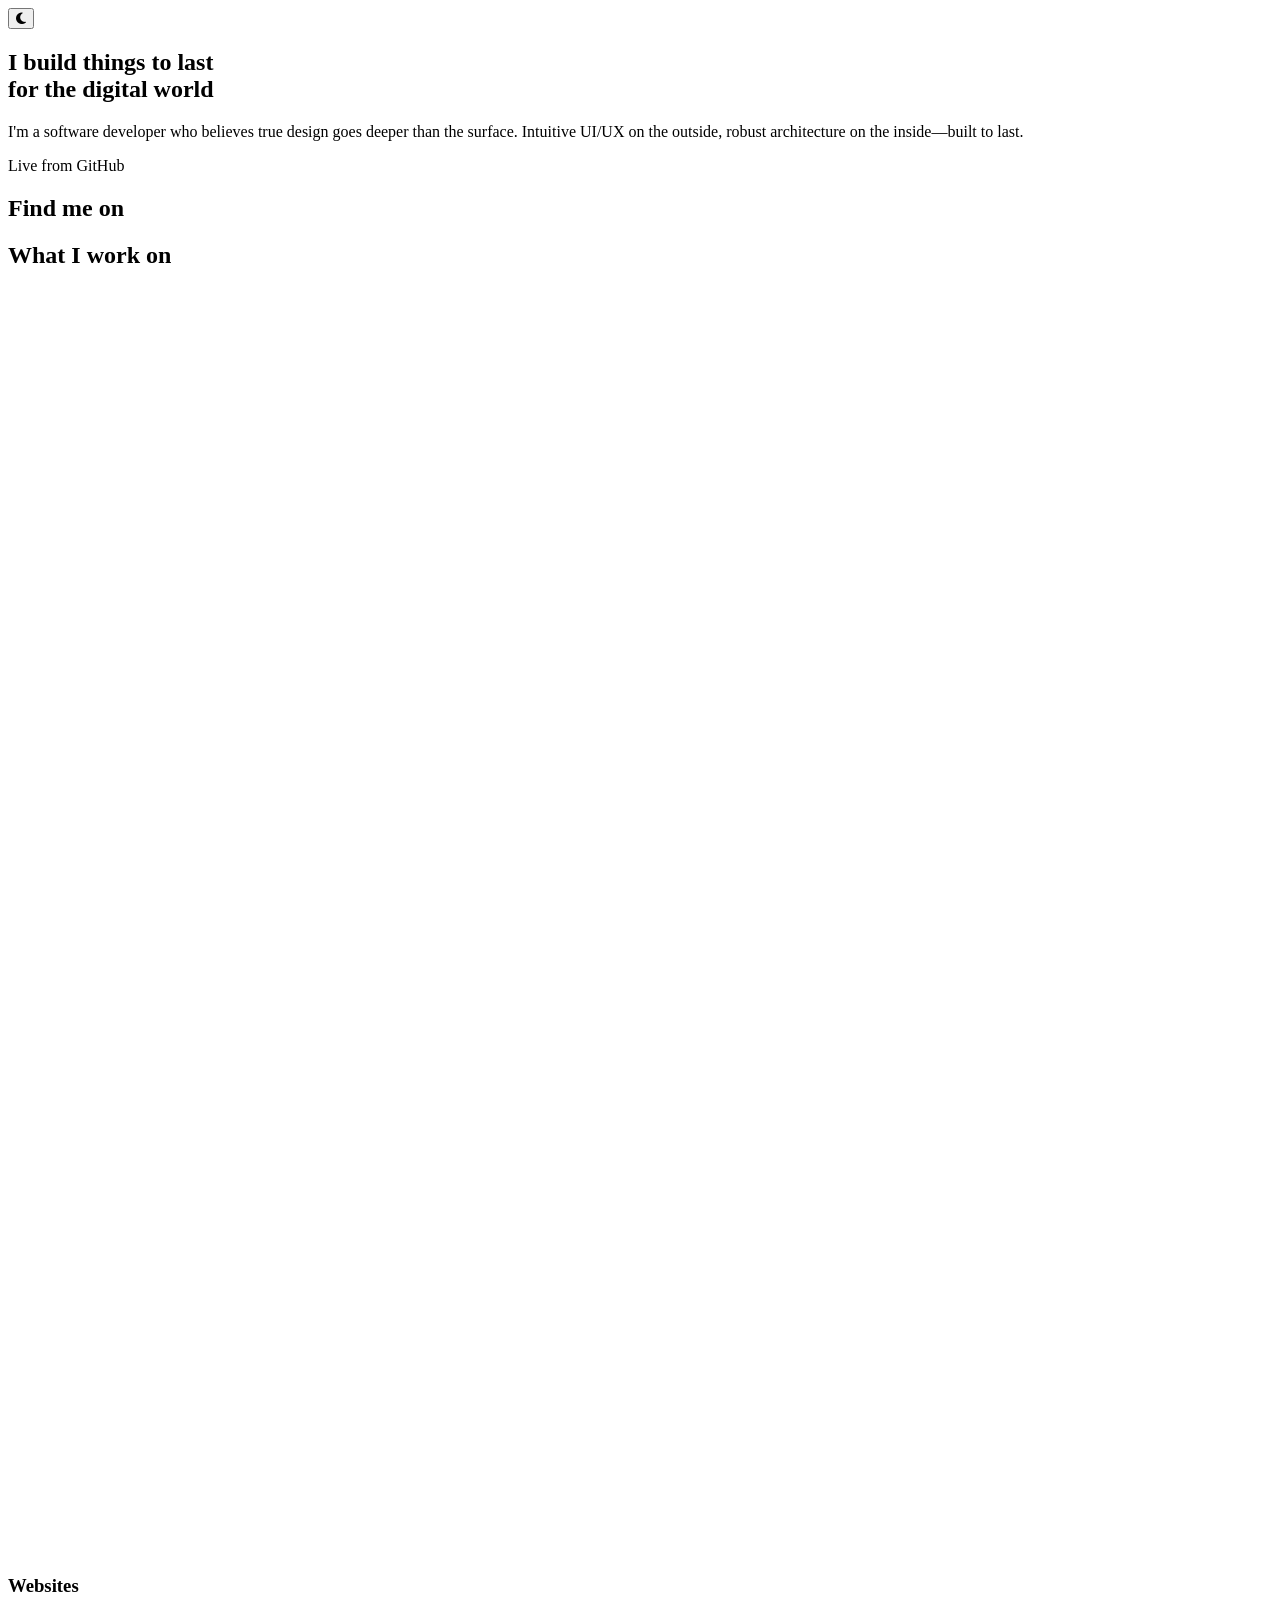
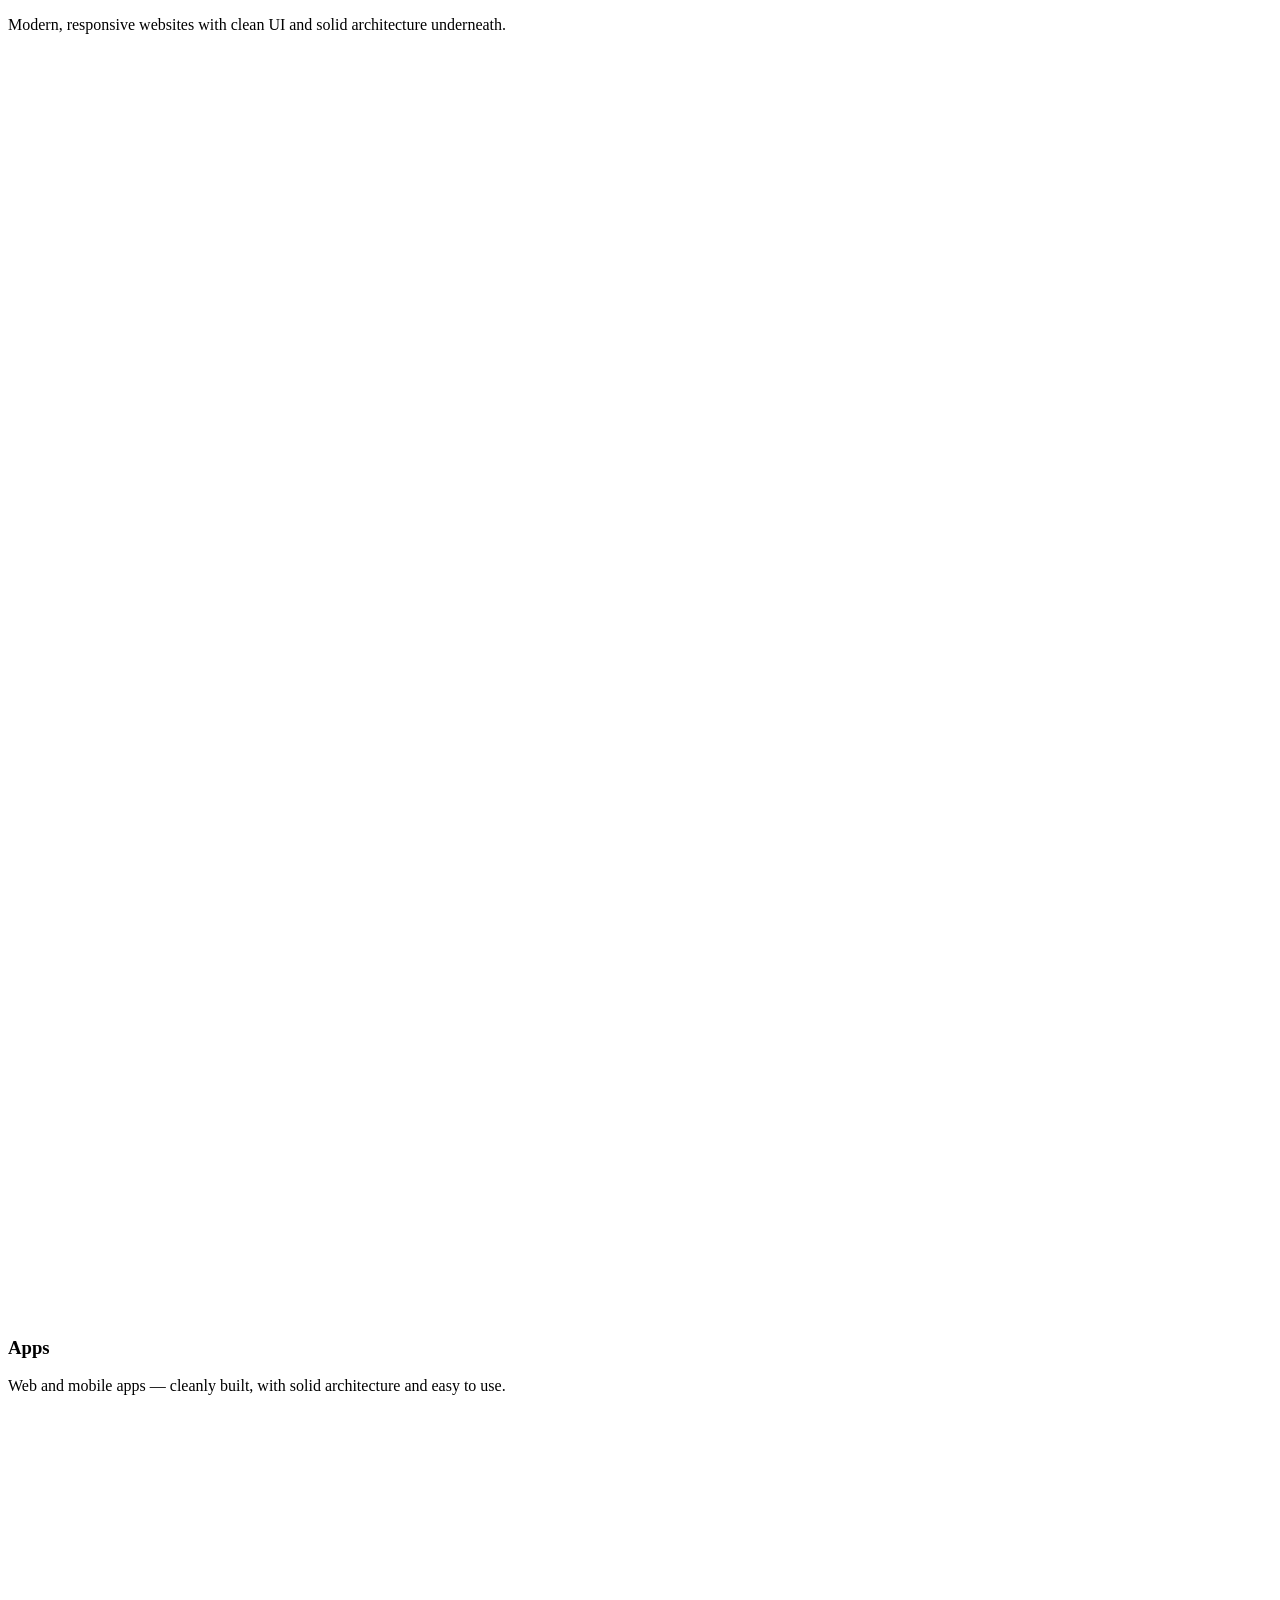
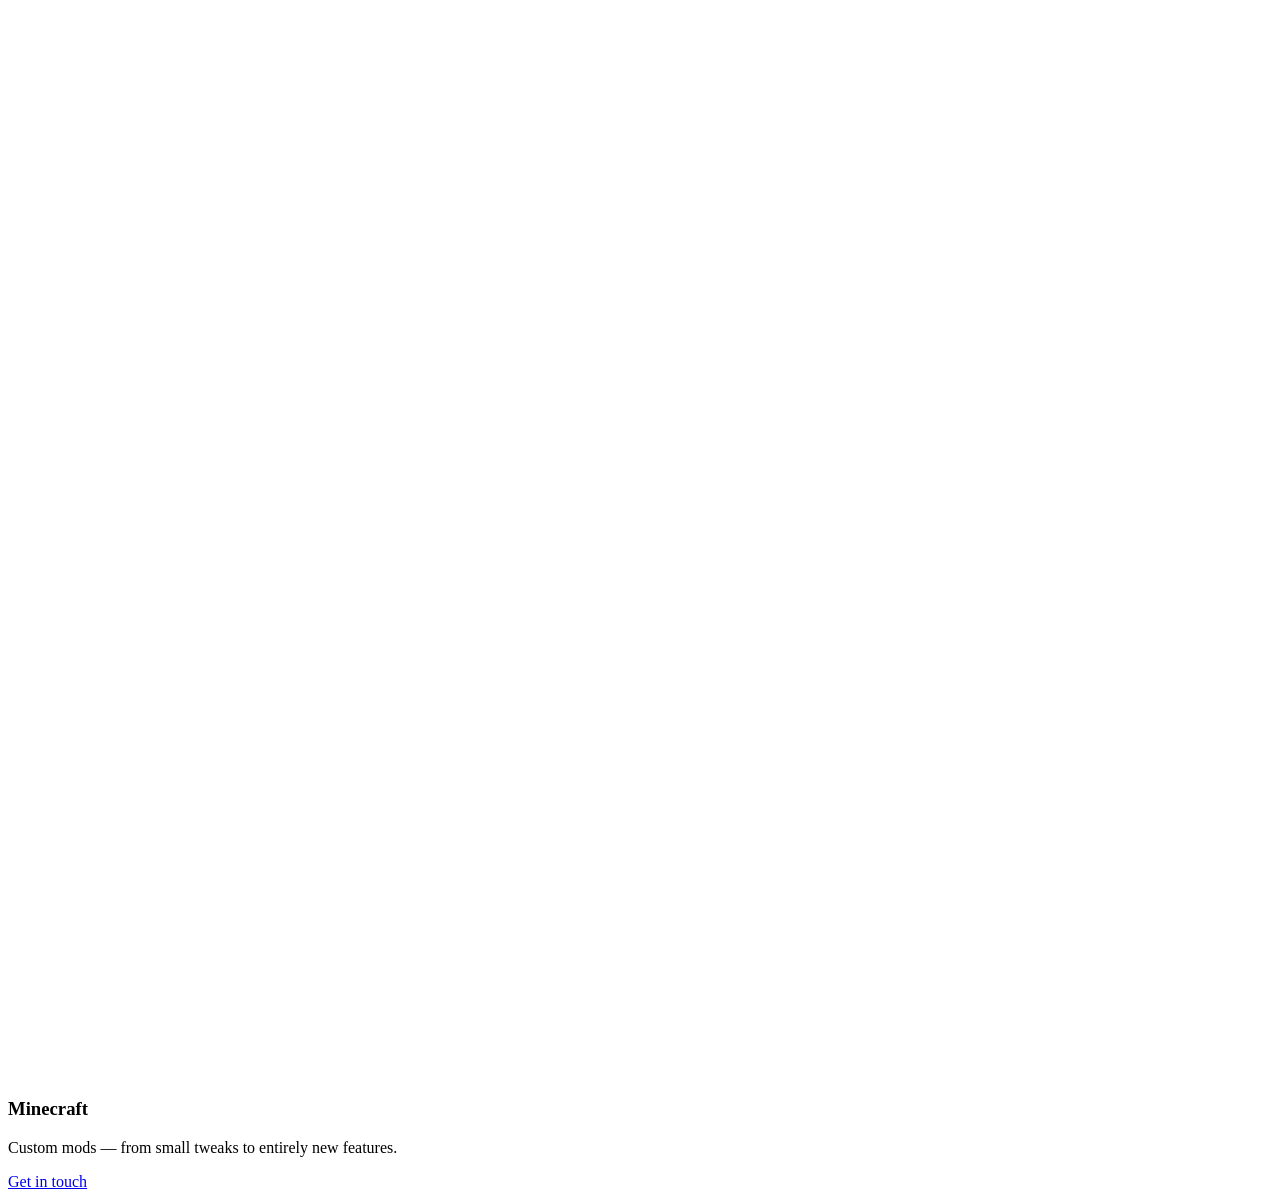
==== commit 84663248: "changes" ====
--- a/web/index.html
+++ b/web/index.html
@@ -1,201 +1,184 @@
-<!DOCTYPE html>
-<html lang="en">
-<head>
-  <meta charset="UTF-8" />
-  <meta name="viewport" content="width=device-width, initial-scale=1.0" />
-  <meta name="description" content="Portfolio of NeoFoxi, software developer: fast websites, web and mobile apps, games and custom Minecraft plugins, datapacks and mods — built to last." />
-  <title>NeoFoxi — Software Developer | Web, Apps &amp; Minecraft Modding</title>
-  <link rel="canonical" href="https://neofoxi.net" />
-  <meta name="robots" content="index, follow" />
-  <!-- Open Graph / social previews -->
-  <meta property="og:type" content="website" />
-  <meta property="og:site_name" content="NeoFoxi" />
-  <meta property="og:title" content="NeoFoxi — Software Developer" />
-  <meta property="og:description" content="Fast websites, web and mobile apps, games and custom Minecraft plugins, datapacks and mods — built to last." />
-  <meta property="og:url" content="https://neofoxi.net" />
-  <meta property="og:image" content="https://neofoxi.net/images/og/neofoxi.webp" />
-  <meta property="og:image:width" content="1200" />
-  <meta property="og:image:height" content="630" />
-  <meta property="og:image:alt" content="NeoFoxi — software developer" />
-  <meta property="og:locale" content="en_US" />
-  <meta name="twitter:card" content="summary_large_image" />
-  <meta name="twitter:title" content="NeoFoxi — Software Developer" />
-  <meta name="twitter:description" content="Fast websites, web and mobile apps, games and custom Minecraft plugins, datapacks and mods — built to last." />
-  <meta name="twitter:image" content="https://neofoxi.net/images/og/neofoxi.webp" />
-  <!-- Inline script to prevent language flash — runs before first paint -->
-  <script>
-    (function () {
-      var SUPPORTED = ['en','de','fr','es','zh-CN'];
-      var m = document.cookie.match(new RegExp('(^| )lang=([^;]+)'));
-      var lang;
-      if (m && SUPPORTED.indexOf(m[2]) !== -1) {
-        lang = m[2];
-      } else {
-        var raw = navigator.language || '';
-        var n = raw.toLowerCase();
-        if (n === 'zh-cn' || n === 'zh-hans' || n.slice(0,2) === 'zh') {
-          lang = 'zh-CN';
-        } else {
-          lang = SUPPORTED.indexOf(raw.slice(0,2)) !== -1 ? raw.slice(0,2) : 'en';
-        }
-      }
-      document.documentElement.lang = lang;
-    })();
-  </script>
-  <!-- Inline script to prevent theme flash — runs before first paint -->
-  <script>
-    (function () {
-      var m = document.cookie.match(new RegExp('(^| )theme=([^;]+)'));
-      var theme = m ? m[2] : 'light';
-      document.documentElement.dataset.theme = theme;
-    })();
-  </script>
-  <link rel="preconnect" href="https://fonts.googleapis.com" />
-  <link rel="preconnect" href="https://fonts.gstatic.com" crossorigin />
-  <link rel="preconnect" href="https://cdnjs.cloudflare.com" crossorigin />
-  <link rel="stylesheet" href="https://fonts.googleapis.com/css2?family=Inter:wght@400;500;600;700;800&display=swap" />
-  <link rel="stylesheet" href="https://cdnjs.cloudflare.com/ajax/libs/font-awesome/6.5.1/css/all.min.css" crossorigin="anonymous" referrerpolicy="no-referrer" />
-  <link rel="stylesheet" href="/index.css" />
-  <script type="module" src="/index.js"></script>
-  <script type="application/ld+json">
-  {
-    "@context": "https://schema.org",
-    "@graph": [
-      {
-        "@type": "Person",
-        "@id": "https://neofoxi.net/#person",
-        "name": "NeoFoxi",
-        "url": "https://neofoxi.net",
-        "jobTitle": "Software Developer",
-        "description": "Software developer building websites, web and mobile apps, games, and custom Minecraft plugins and mods.",
-        "knowsAbout": [
-          "Web development",
-          "Mobile app development",
-          "Game development",
-          "Minecraft plugins, datapacks and mods",
-          "UI/UX design"
-        ],
-        "sameAs": [
-          "https://github.com/NeoFoxi",
-          "https://youtube.com/@NeoFoxi",
-          "https://discord.com/users/1416514573900714055"
-        ]
-      },
-      {
-        "@type": "WebSite",
-        "@id": "https://neofoxi.net/#website",
-        "url": "https://neofoxi.net",
-        "name": "NeoFoxi",
-        "inLanguage": "en",
-        "publisher": { "@id": "https://neofoxi.net/#person" },
-        "datePublished": "2026-08-12",
-        "dateModified": "{{BUILD_DATE}}"
-      }
-    ]
-  }
-  </script>
-</head>
-<body>
-
-  <header>
-    <div class="container">
-      <a href="/" class="logo"></a>
-      <div class="header-controls">
-        <div id="lang-select"></div>
-        <button id="theme-toggle" aria-label="Toggle theme"><i class="fas fa-moon"></i></button>
-      </div>
-    </div>
-  </header>
-
-  <main>
-    <section class="hero">
-      <div class="container">
-        <h1>
-          <span data-lang="hero.line1">I build things to last</span><br />
-          <span data-lang-html="hero.line2">for the <span class="highlight">digital</span> world</span>
-        </h1>
-        <p data-lang="hero.subtitle">
-          I'm a software developer who believes true design goes deeper than the surface. Intuitive UI/UX on the outside, robust architecture on the inside&mdash;built to last.
-        </p>
-      </div>
-    </section>
-
-    <section class="stats container animate-fade-in-up" id="stats">
-      <!-- rendered by index.js -->
-    </section>
-    <p class="stats-source container animate-fade-in-up" data-lang="stats.source">Live from GitHub</p>
-
-    <section class="container animate-fade-in-up" id="find-me-on">
-      <h2 class="section-heading" data-lang="section.findMeOn">Find me on</h2>
-      <div class="social-links animate-fade-in-up" id="social-links">
-        <!-- rendered by index.js -->
-      </div>
-    </section>
-
-
-    <!-- ============ What I Work On ============ -->
-    <section class="help-section">
-      <div class="help-header animate-fade-in-up">
-        <h2>
-          <span class="help-heading-static" data-lang="help.headingPrefix">What I</span>
-          <span class="line-break" data-lang="help.headingHighlight">work on</span>
-        </h2>
-      </div>
-
-      <div class="help-grid">
-
-        <div class="help-card help-card--youtube animate-fade-in-up animate-delay-1">
-          <div class="help-card__icon">
-            <svg viewBox="0 0 48 48" fill="none" xmlns="http://www.w3.org/2000/svg">
-              <rect width="48" height="48" rx="12" fill="var(--help-card-yt-bg)"/>
-              <path class="icon-fill" d="M14 17a2 2 0 012-2h16a2 2 0 012 2v10a2 2 0 01-2 2H16a2 2 0 01-2-2V17zm18 0H16v10h16V17zm-6 12h-4v2h-2v-2h-4v2a2 2 0 002 2h10a2 2 0 002-2v-2h-4zM19 21l-2 1.5 2 1.5M29 21l2 1.5-2 1.5" fill="var(--help-card-icon)"/>
-            </svg>
-          </div>
-          <h3 class="help-card__title" data-lang="help.buildWebsite.title">Websites</h3>
-          <p class="help-card__desc" data-lang="help.buildWebsite.desc">Modern, responsive websites with clean UI and solid architecture underneath.</p>
-        </div>
-
-        <div class="help-card help-card--grades animate-fade-in-up animate-delay-2">
-          <div class="help-card__icon">
-            <svg viewBox="0 0 48 48" fill="none" xmlns="http://www.w3.org/2000/svg">
-              <rect width="48" height="48" rx="12" fill="var(--help-card-grades-bg)"/>
-              <path class="icon-fill" d="M17 13a2 2 0 00-2 2v20a2 2 0 002 2h14a2 2 0 002-2V15a2 2 0 00-2-2H17zm0 4h14v16H17V17zm7 18a1 1 0 100 2 1 1 0 000-2zM21 20h2v2h-2v-2zm4 0h2v2h-2v-2zm-4 4h2v2h-2v-2zm4 0h2v2h-2v-2z" fill="var(--help-card-icon)"/>
-            </svg>
-          </div>
-          <h3 class="help-card__title" data-lang="help.buildApp.title">Apps</h3>
-          <p class="help-card__desc" data-lang="help.buildApp.desc">Web and mobile applications, taken from an idea to something people can actually use.</p>
-        </div>
-
-        <div class="help-card help-card--productivity animate-fade-in-up animate-delay-3">
-          <div class="help-card__icon">
-            <svg viewBox="0 0 48 48" fill="none" xmlns="http://www.w3.org/2000/svg">
-              <rect width="48" height="48" rx="12" fill="var(--help-card-prod-bg)"/>
-              <path class="icon-fill" d="M24 14l-8 10 8 14 8-10-8-14zm0 5l4 5-4 7-4-5 4-7z" fill="var(--help-card-icon)"/>
-            </svg>
-          </div>
-          <h3 class="help-card__title" data-lang="help.minecraft.title">Minecraft</h3>
-          <p class="help-card__desc" data-lang="help.minecraft.desc">Plugins, datapacks and mods &mdash; from small items to full combat systems.</p>
-        </div>
-
-        <div class="help-card help-card--business animate-fade-in-up animate-delay-4">
-          <div class="help-card__icon">
-            <svg viewBox="0 0 48 48" fill="none" xmlns="http://www.w3.org/2000/svg">
-              <rect width="48" height="48" rx="12" fill="var(--help-card-biz-bg)"/>
-              <path class="icon-fill" d="M16 25a4 4 0 01-4-4v-2a4 4 0 014-4h16a4 4 0 014 4v2a4 4 0 01-4 4H16zm-2-4a2 2 0 002 2h16a2 2 0 002-2v-2a2 2 0 00-2-2H16a2 2 0 00-2 2v2zm7-1h-2v-2h2v2zm4 0h-2v-2h2v2zm4 0h-2v-2h2v2zm-9 6h2v2h-2v-2zm4 0h2v2h-2v-2zm4 0h2v2h-2v-2zm-10 4h12v2H18v-2z" fill="var(--help-card-icon)"/>
-            </svg>
-          </div>
-          <h3 class="help-card__title" data-lang="help.buildGame.title">Games</h3>
-          <p class="help-card__desc" data-lang="help.buildGame.desc">Small games and prototypes, from the first concept to something playable.</p>
-        </div>
-
-      </div>
-      <a href="#find-me-on" class="help-contact-btn animate-fade-in-up" data-lang="help.contactBtn">Get in touch</a>
-    </section>
-  </main>
-
-  <footer>
-    <div class="container" id="footer-content"></div>
-  </footer>
-
-</body>
-</html>
+<!DOCTYPE html>
+<html lang="en">
+<head>
+  <meta charset="UTF-8" />
+  <meta name="viewport" content="width=device-width, initial-scale=1.0" />
+  <meta name="description" content="Portfolio of NeoFoxi, software developer: fast websites, web and mobile apps, and custom Minecraft mods — built to last." />
+  <title>NeoFoxi — Software Developer | Web, Apps &amp; Minecraft Modding</title>
+  <link rel="canonical" href="https://neofoxi.net" />
+  <meta name="robots" content="index, follow" />
+  <!-- Open Graph / social previews -->
+  <meta property="og:type" content="website" />
+  <meta property="og:site_name" content="NeoFoxi" />
+  <meta property="og:title" content="NeoFoxi — Software Developer" />
+  <meta property="og:description" content="Fast websites, web and mobile apps, and custom Minecraft mods — built to last." />
+  <meta property="og:url" content="https://neofoxi.net" />
+  <meta property="og:image" content="https://neofoxi.net/images/og/neofoxi.webp" />
+  <meta property="og:image:width" content="1200" />
+  <meta property="og:image:height" content="630" />
+  <meta property="og:image:alt" content="NeoFoxi — software developer" />
+  <meta property="og:locale" content="en_US" />
+  <meta name="twitter:card" content="summary_large_image" />
+  <meta name="twitter:title" content="NeoFoxi — Software Developer" />
+  <meta name="twitter:description" content="Fast websites, web and mobile apps, and custom Minecraft mods — built to last." />
+  <meta name="twitter:image" content="https://neofoxi.net/images/og/neofoxi.webp" />
+  <!-- Inline script to prevent language flash — runs before first paint -->
+  <script>
+    (function () {
+      var SUPPORTED = ['en','de'];
+      var m = document.cookie.match(new RegExp('(^| )lang=([^;]+)'));
+      var lang;
+      if (m && SUPPORTED.indexOf(m[2]) !== -1) {
+        lang = m[2];
+      } else {
+        var raw = navigator.language || '';
+        lang = SUPPORTED.indexOf(raw.slice(0,2)) !== -1 ? raw.slice(0,2) : 'en';
+      }
+      document.documentElement.lang = lang;
+    })();
+  </script>
+  <!-- Inline script to prevent theme flash — runs before first paint -->
+  <script>
+    (function () {
+      var m = document.cookie.match(new RegExp('(^| )theme=([^;]+)'));
+      var theme = m ? m[2] : 'light';
+      document.documentElement.dataset.theme = theme;
+    })();
+  </script>
+  <link rel="preconnect" href="https://fonts.googleapis.com" />
+  <link rel="preconnect" href="https://fonts.gstatic.com" crossorigin />
+  <link rel="preconnect" href="https://cdnjs.cloudflare.com" crossorigin />
+  <link rel="stylesheet" href="https://fonts.googleapis.com/css2?family=Inter:wght@400;500;600;700;800&display=swap" />
+  <link rel="stylesheet" href="https://cdnjs.cloudflare.com/ajax/libs/font-awesome/6.5.1/css/all.min.css" crossorigin="anonymous" referrerpolicy="no-referrer" />
+  <link rel="stylesheet" href="/index.css" />
+  <script type="module" src="/index.js"></script>
+  <script type="application/ld+json">
+  {
+    "@context": "https://schema.org",
+    "@graph": [
+      {
+        "@type": "Person",
+        "@id": "https://neofoxi.net/#person",
+        "name": "NeoFoxi",
+        "url": "https://neofoxi.net",
+        "jobTitle": "Software Developer",
+        "description": "Software developer building websites, web and mobile apps, and custom Minecraft mods.",
+        "knowsAbout": [
+          "Web development",
+          "Mobile app development",
+          "Minecraft mods",
+          "UI/UX design"
+        ],
+        "sameAs": [
+          "https://github.com/NeoFoxi",
+          "https://youtube.com/@NeoFoxi",
+          "https://discord.com/users/1416514573900714055"
+        ]
+      },
+      {
+        "@type": "WebSite",
+        "@id": "https://neofoxi.net/#website",
+        "url": "https://neofoxi.net",
+        "name": "NeoFoxi",
+        "inLanguage": "en",
+        "publisher": { "@id": "https://neofoxi.net/#person" },
+        "datePublished": "2026-08-12",
+        "dateModified": "{{BUILD_DATE}}"
+      }
+    ]
+  }
+  </script>
+</head>
+<body>
+
+  <header>
+    <div class="container">
+      <a href="/" class="logo"></a>
+      <div class="header-controls">
+        <div id="lang-select"></div>
+        <button id="theme-toggle" aria-label="Toggle theme"><i class="fas fa-moon"></i></button>
+      </div>
+    </div>
+  </header>
+
+  <main>
+    <section class="hero">
+      <div class="container">
+        <h1>
+          <span data-lang="hero.line1">I build things to last</span><br />
+          <span data-lang-html="hero.line2">for the <span class="highlight">digital</span> world</span>
+        </h1>
+        <p data-lang="hero.subtitle">
+          I'm a software developer who believes true design goes deeper than the surface. Intuitive UI/UX on the outside, robust architecture on the inside&mdash;built to last.
+        </p>
+      </div>
+    </section>
+
+    <section class="stats container animate-fade-in-up" id="stats">
+      <!-- rendered by index.js -->
+    </section>
+    <p class="stats-source container animate-fade-in-up" data-lang="stats.source">Live from GitHub</p>
+
+    <section class="container animate-fade-in-up" id="find-me-on">
+      <h2 class="section-heading" data-lang="section.findMeOn">Find me on</h2>
+      <div class="social-links animate-fade-in-up" id="social-links">
+        <!-- rendered by index.js -->
+      </div>
+    </section>
+
+
+    <!-- ============ What I Work On ============ -->
+    <section class="help-section">
+      <div class="help-header animate-fade-in-up">
+        <h2>
+          <span class="help-heading-static" data-lang="help.headingPrefix">What I</span>
+          <span class="line-break" data-lang="help.headingHighlight">work on</span>
+        </h2>
+      </div>
+
+      <div class="help-grid">
+
+        <div class="help-card help-card--youtube animate-fade-in-up animate-delay-1">
+          <div class="help-card__icon">
+            <svg viewBox="0 0 48 48" fill="none" xmlns="http://www.w3.org/2000/svg">
+              <rect width="48" height="48" rx="12" fill="var(--help-card-yt-bg)"/>
+              <path class="icon-fill" d="M14 17a2 2 0 012-2h16a2 2 0 012 2v10a2 2 0 01-2 2H16a2 2 0 01-2-2V17zm18 0H16v10h16V17zm-6 12h-4v2h-2v-2h-4v2a2 2 0 002 2h10a2 2 0 002-2v-2h-4zM19 21l-2 1.5 2 1.5M29 21l2 1.5-2 1.5" fill="var(--help-card-icon)"/>
+            </svg>
+          </div>
+          <h3 class="help-card__title" data-lang="help.buildWebsite.title">Websites</h3>
+          <p class="help-card__desc" data-lang="help.buildWebsite.desc">Modern, responsive websites with clean UI and solid architecture underneath.</p>
+        </div>
+
+        <div class="help-card help-card--grades animate-fade-in-up animate-delay-2">
+          <div class="help-card__icon">
+            <svg viewBox="0 0 48 48" fill="none" xmlns="http://www.w3.org/2000/svg">
+              <rect width="48" height="48" rx="12" fill="var(--help-card-grades-bg)"/>
+              <path class="icon-fill" d="M17 13a2 2 0 00-2 2v20a2 2 0 002 2h14a2 2 0 002-2V15a2 2 0 00-2-2H17zm0 4h14v16H17V17zm7 18a1 1 0 100 2 1 1 0 000-2zM21 20h2v2h-2v-2zm4 0h2v2h-2v-2zm-4 4h2v2h-2v-2zm4 0h2v2h-2v-2z" fill="var(--help-card-icon)"/>
+            </svg>
+          </div>
+          <h3 class="help-card__title" data-lang="help.buildApp.title">Apps</h3>
+          <p class="help-card__desc" data-lang="help.buildApp.desc">Web and mobile apps &mdash; cleanly built, with solid architecture and easy to use.</p>
+        </div>
+
+        <div class="help-card help-card--productivity animate-fade-in-up animate-delay-3">
+          <div class="help-card__icon">
+            <svg viewBox="0 0 48 48" fill="none" xmlns="http://www.w3.org/2000/svg">
+              <rect width="48" height="48" rx="12" fill="var(--help-card-prod-bg)"/>
+              <path class="icon-fill" d="M24 14l-8 10 8 14 8-10-8-14zm0 5l4 5-4 7-4-5 4-7z" fill="var(--help-card-icon)"/>
+            </svg>
+          </div>
+          <h3 class="help-card__title" data-lang="help.minecraft.title">Minecraft</h3>
+          <p class="help-card__desc" data-lang="help.minecraft.desc">Custom mods &mdash; from small tweaks to entirely new features.</p>
+        </div>
+
+      </div>
+      <a href="#find-me-on" class="help-contact-btn animate-fade-in-up" data-lang="help.contactBtn">Get in touch</a>
+    </section>
+  </main>
+
+  <footer>
+    <div class="container" id="footer-content"></div>
+  </footer>
+
+</body>
+</html>
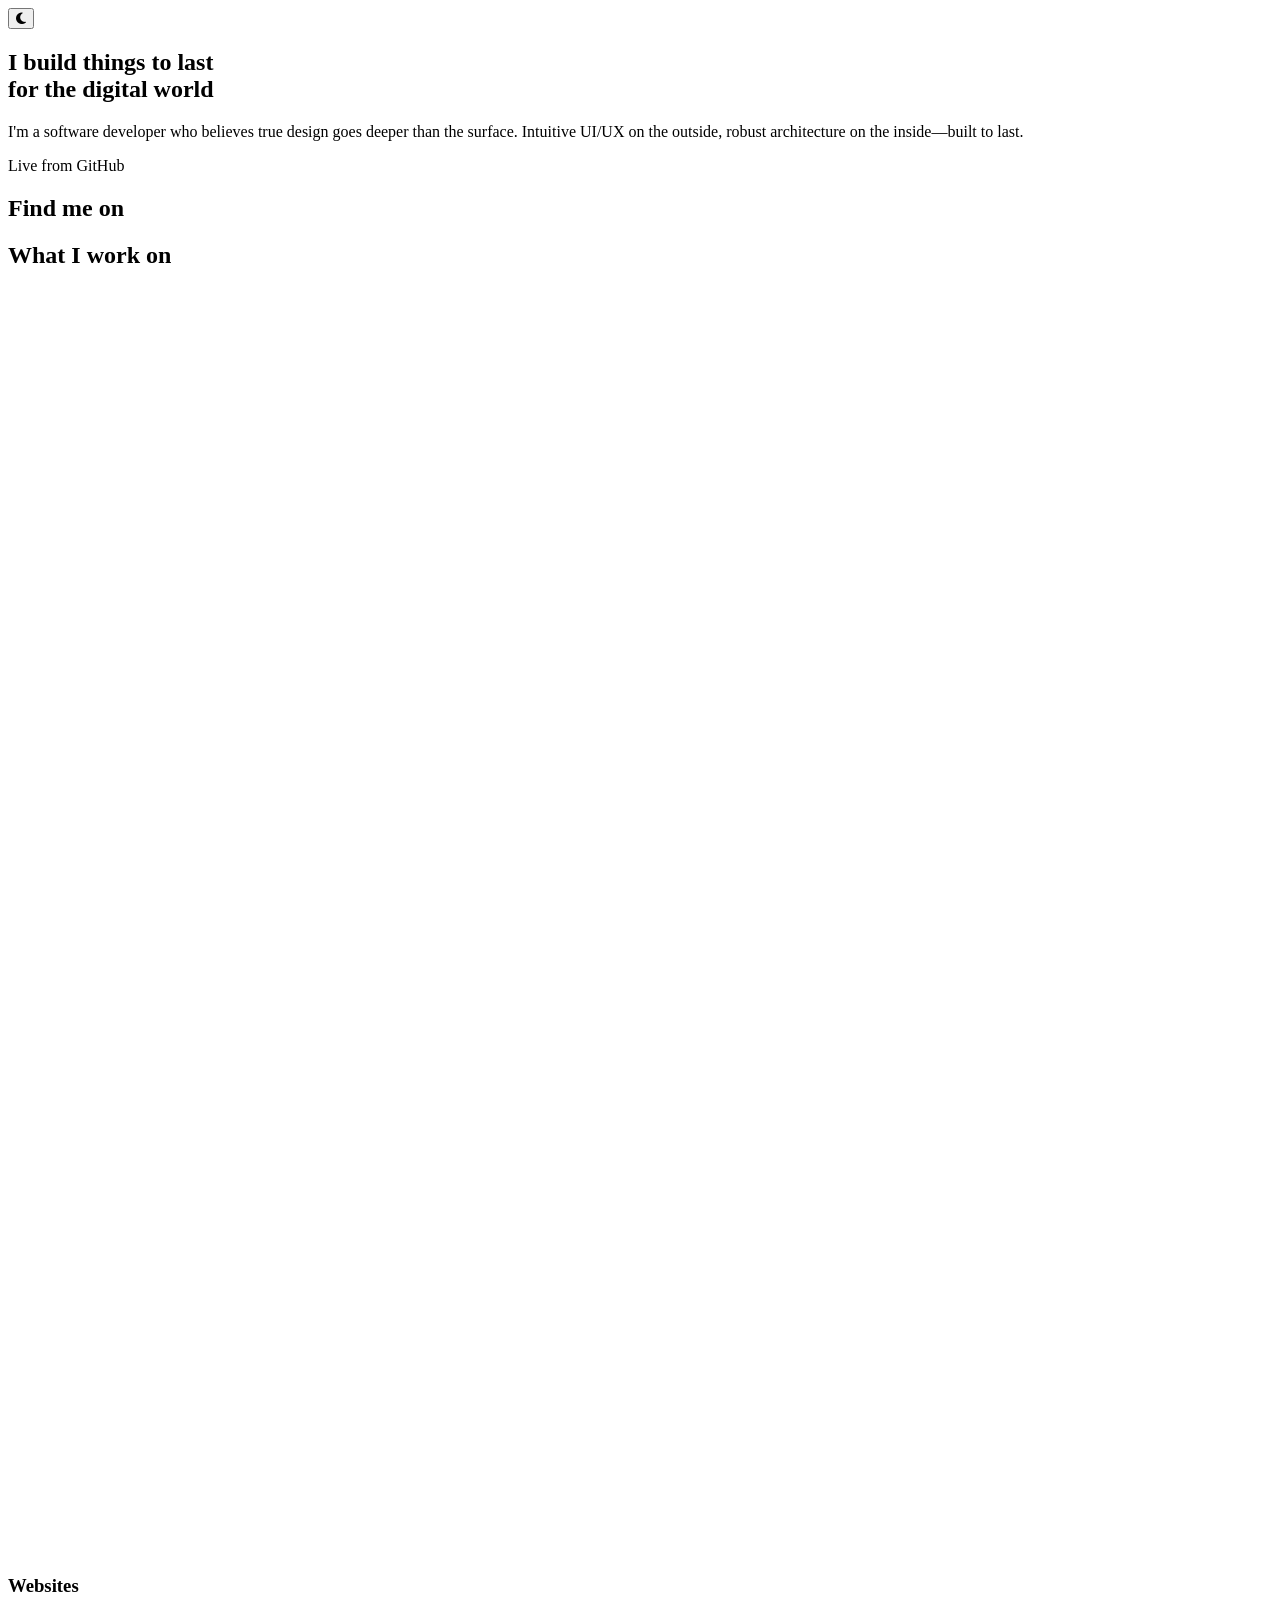
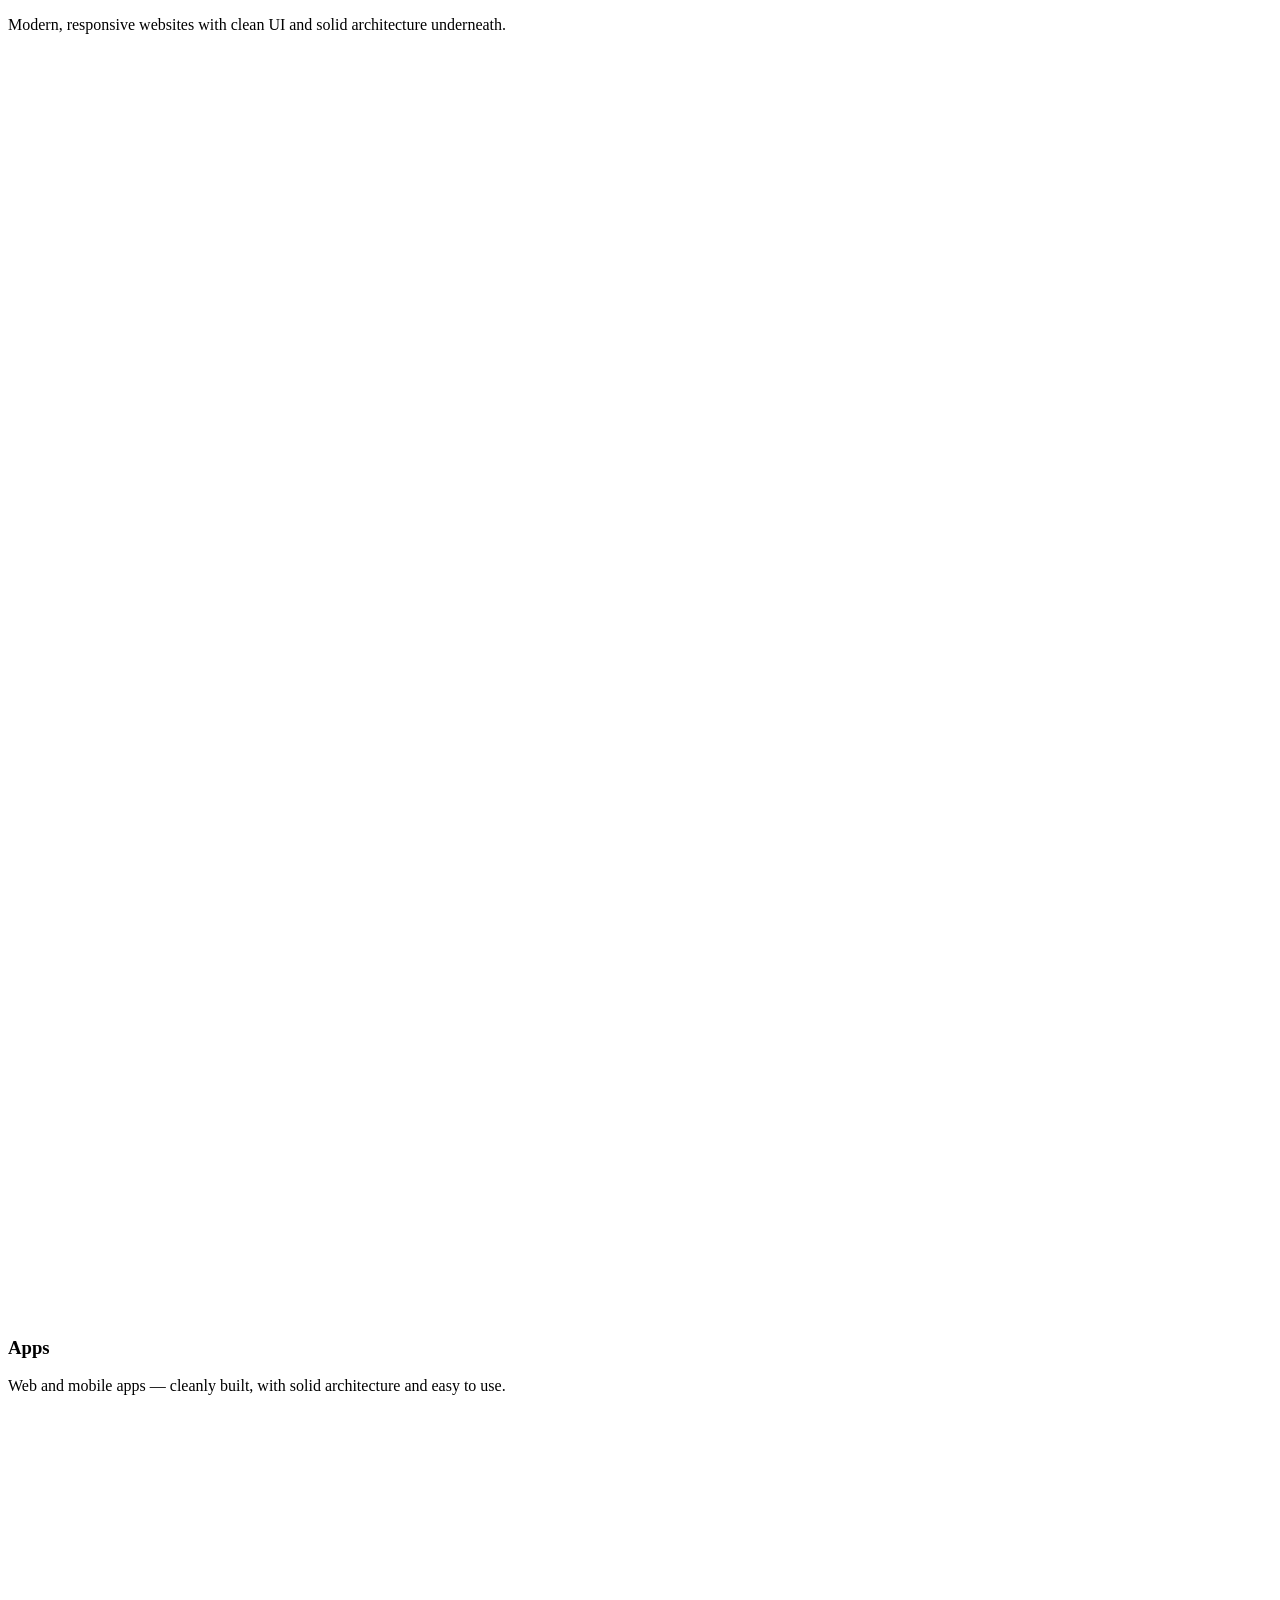
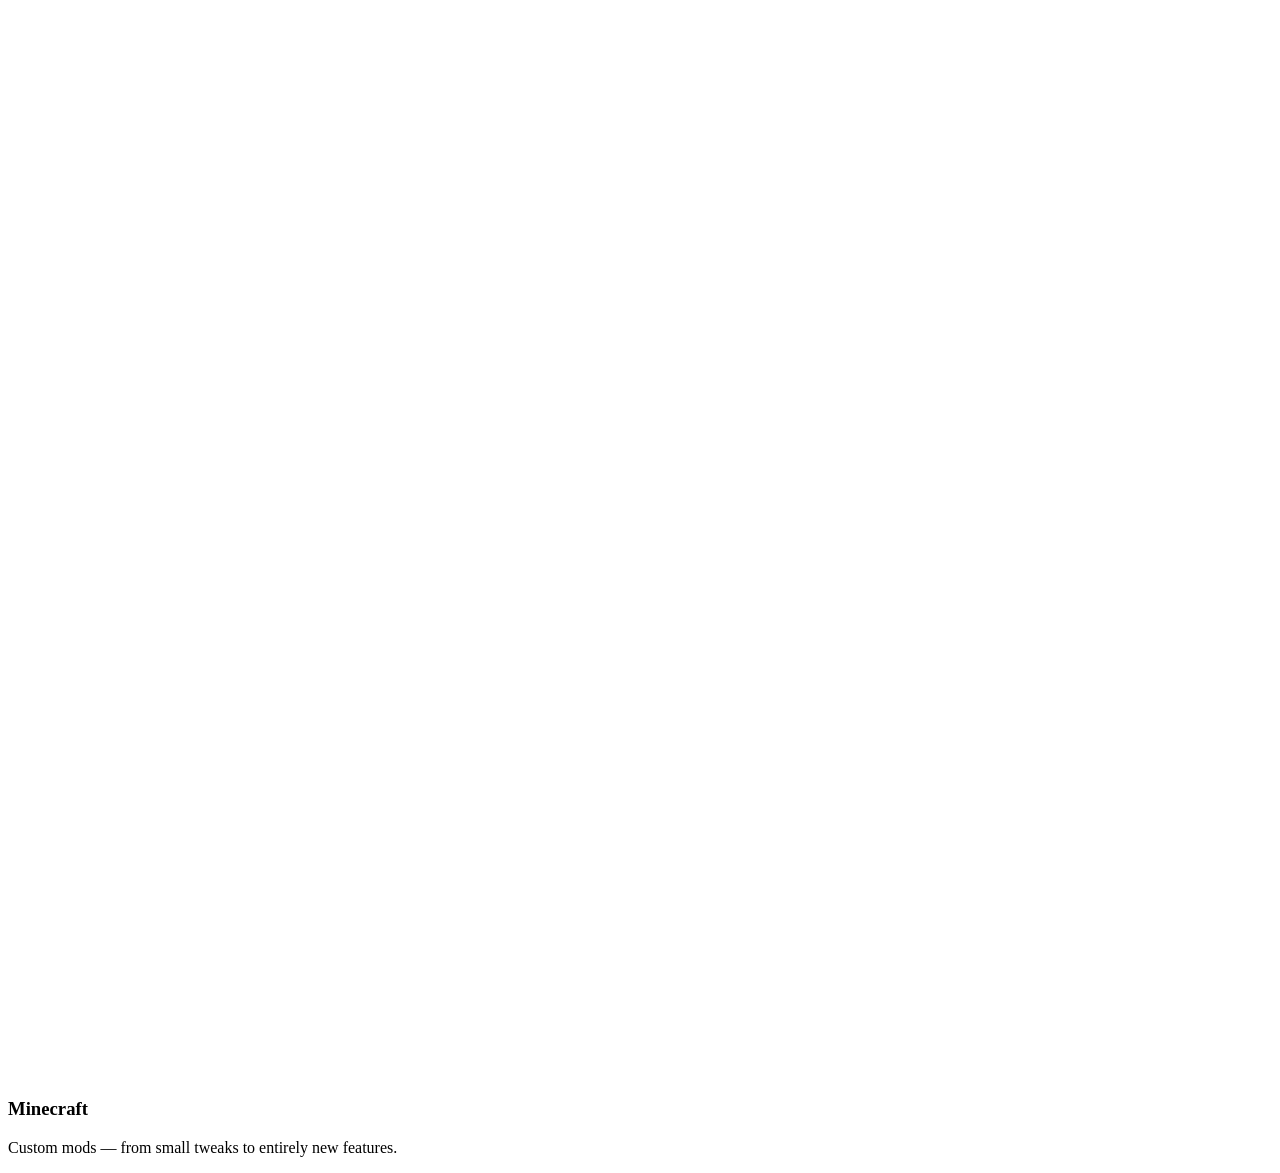
==== commit fd2fc821: "changes" ====
--- a/web/index.html
+++ b/web/index.html
@@ -172,7 +172,6 @@
         </div>
 
       </div>
-      <a href="#find-me-on" class="help-contact-btn animate-fade-in-up" data-lang="help.contactBtn">Get in touch</a>
     </section>
   </main>
 
